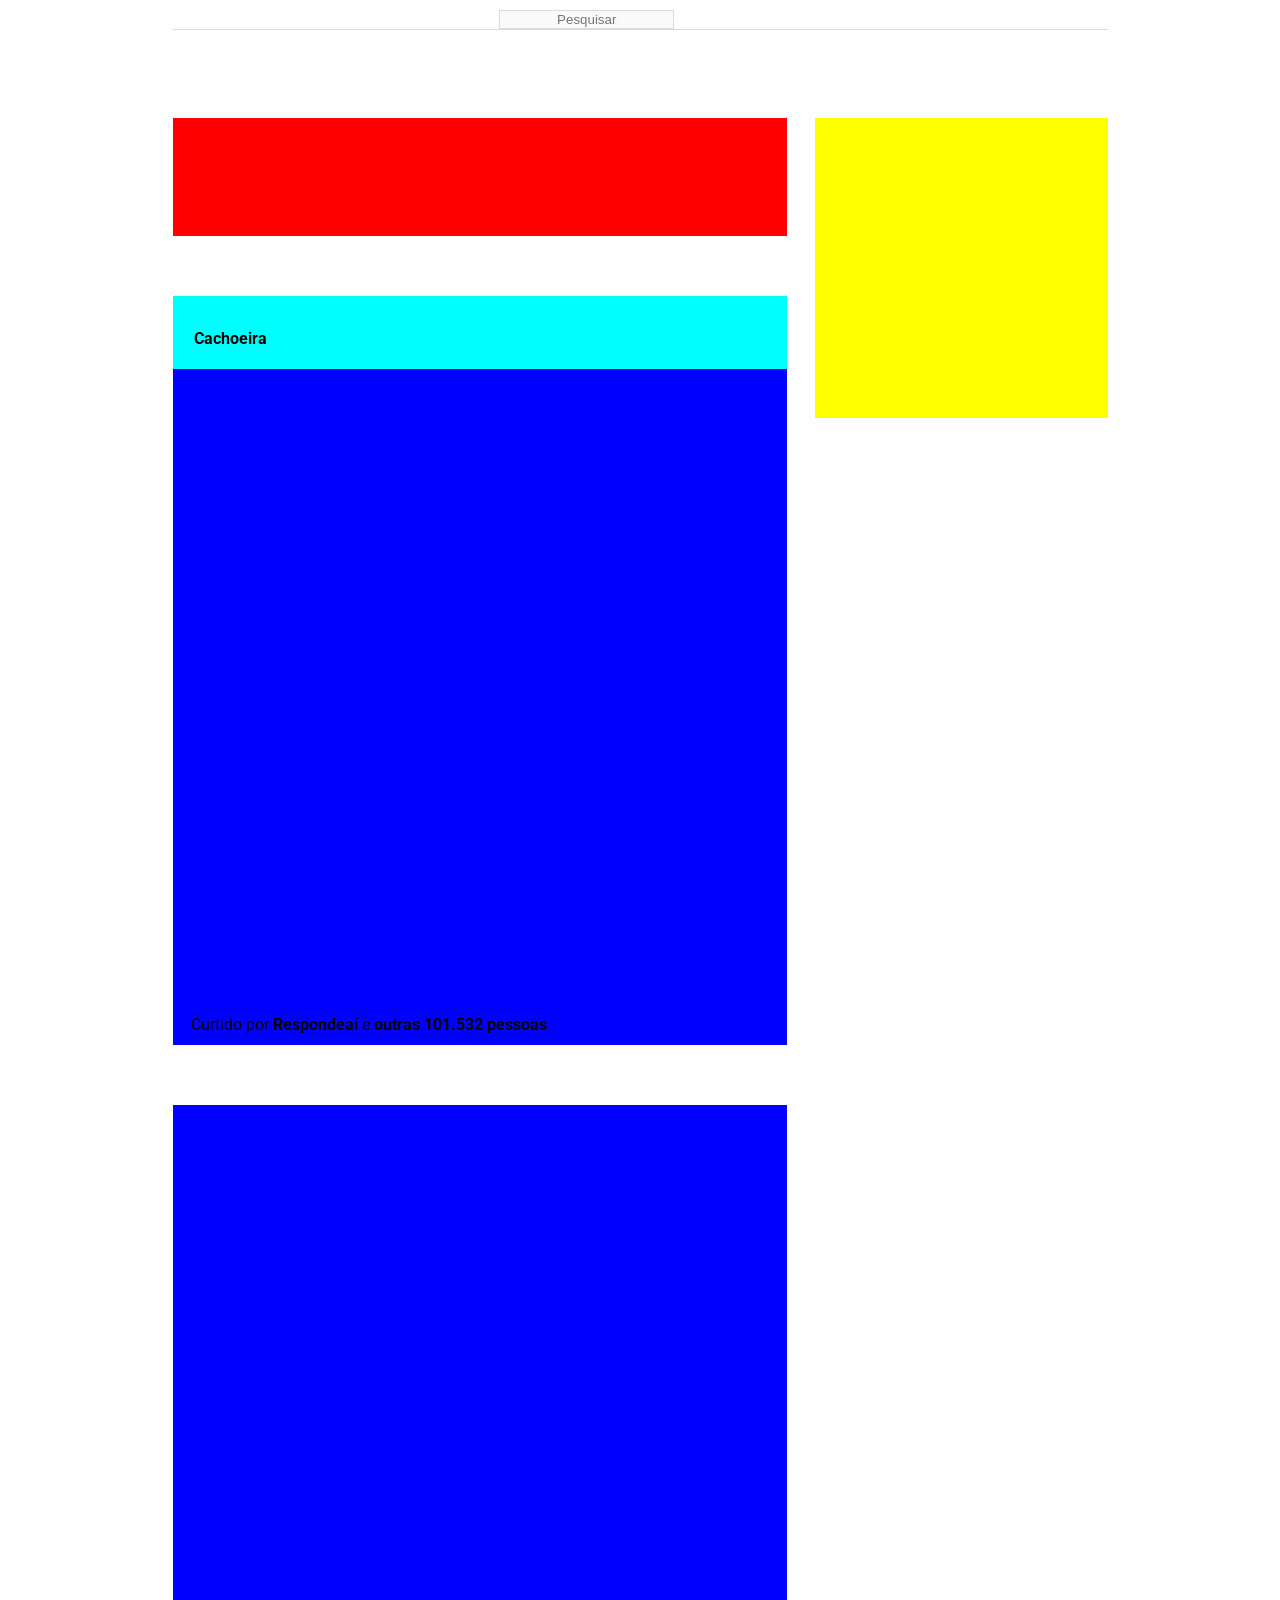
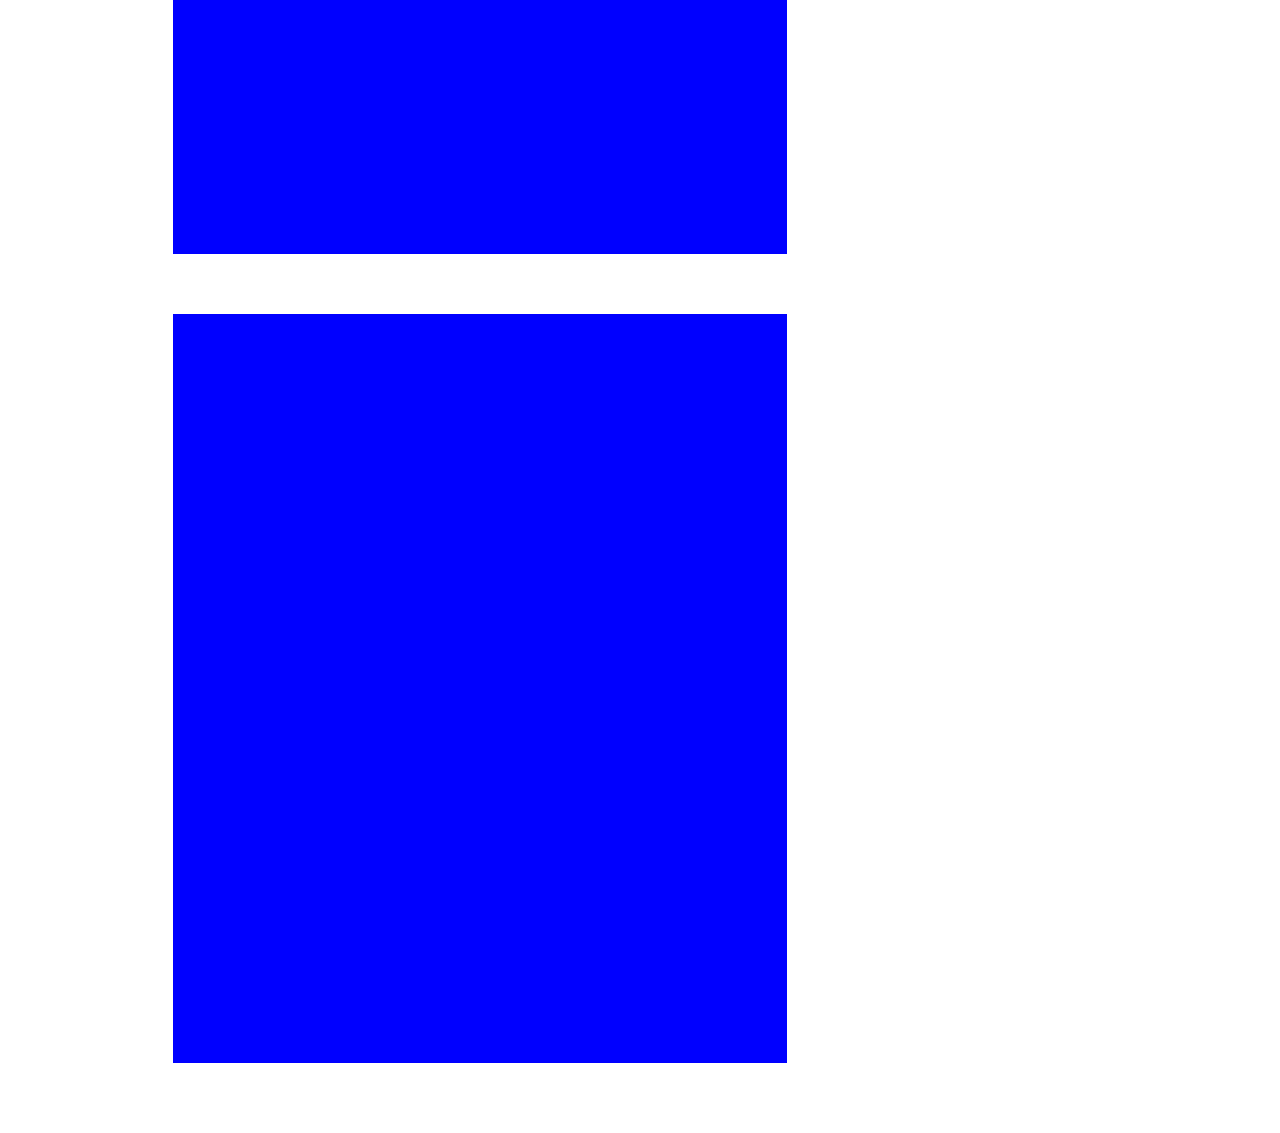
==== app.html @ eb596491 "adiciona esqueleto" ====
<!DOCTYPE html>
<html lang="en">
  <head>
    <meta charset="UTF-8" />
    <meta http-equiv="X-UA-Compatible" content="IE=edge" />
    <meta name="viewport" content="width=device-width, initial-scale=1.0" />
    <title>Instagram</title>

    <link rel="stylesheet" href="reset.css" />
    <link rel="stylesheet" href="style.css" />
    <link rel="preconnect" href="https://fonts.googleapis.com" />
    <link rel="preconnect" href="https://fonts.gstatic.com" crossorigin />
    <link
      href="https://fonts.googleapis.com/css2?family=Roboto:ital,wght@0,100;0,300;0,400;0,500;0,700;1,100;1,300;1,400;1,500;1,700&display=swap"
      rel="stylesheet"
    />
  </head>

  <body>
    <header>
      <div class="iconInsta">
        <ion-icon name="logo-instagram"></ion-icon>
      </div>
      <div class="headerCenter">
        <div class="logoInsta">
          <img src="images/logo.png" alt="" />
        </div>
        <div class="search">
          <input id="search" type="text" placeholder="Pesquisar" />
        </div>
        <div class="direct">
          <ion-icon name="paper-plane-outline"></ion-icon>
        </div>
      </div>
      <div class="headerRight">
        <div class="explore">
          <ion-icon name="compass-outline"></ion-icon>
        </div>
        <div class="likes">
          <ion-icon name="heart-outline"></ion-icon>
        </div>
        <div class="people">
          <ion-icon name="person-outline"></ion-icon>
        </div>
      </div>
    </header>

    <div class="pagina">
      <div class="conteudo">
        <div class="stories"></div>
        <div class="posts">
          <div class="post">
            <div class="postHeader">
              <div class="profile">
                <h3>Cachoeira</h3>
              </div>

              <div>
                <ion-icon name="ellipsis-horizontal"></ion-icon>
              </div>
            </div>
            <div class="photo">
              <img
                src="https://4.bp.blogspot.com/-5GDNIcK0GoA/WJHWFsA-skI/AAAAAAAAAZg/Q-dIjpcU2BQ-77ds1XPG1C40KWYV5RgSACLcB/s1600/Snapseed%2B%25281%2529.jpg"
                alt=""
              />
            </div>
            <div class="postBottom">
              <div class="postMenu">
                <div class="postMenuLeft">
                  <ion-icon name="heart-outline"></ion-icon>
                  <ion-icon name="chatbubble-outline"></ion-icon>
                  <ion-icon name="paper-plane-outline"></ion-icon>
                </div>
                <div class="postMenuRight">
                  <ion-icon name="paper-plane-outline"></ion-icon>
                </div>
              </div>
              <div class="liked">
                <div class="likedImage"></div>
                <div class="likedBy">
                  <p>
                    Curtido por <em>Respondeaí</em> e
                    <em>outras 101.532 pessoas</em>
                  </p>
                </div>
              </div>
            </div>
          </div>
          <div class="post"></div>
          <div class="post"></div>
        </div>
      </div>
      <div class="sidebar"></div>
    </div>

    <!-- Adiciona ion icons-->
    <script src="https://unpkg.com/ionicons@5.4.0/dist/ionicons.js"></script>
  </body>
</html>
---- style.css ----
body {
  font-family: "Roboto", sans-serif;
  width: 935px;
  margin: 10px auto;
}

header {
  display: flex;
  font-size: 2rem;
  align-items: center;
  justify-content: space-between;
  border-bottom: #dbdbdb 1px solid;
}

.iconInsta {
  border-right: solid 1px #dbdbdb;
  padding-right: 1%;
  margin-bottom: 10px;
}
.headerCenter {
  display: flex;
  justify-content: space-between;
  align-items: center;
  width: 80%;
}
.logoInsta {
  display: flex;
  justify-content: center;
}

.search {
  display: flex;
  justify-content: center;
}

.search #search {
  background-color: #fafafa;
  color: #979797;
  border: solid 1px #dbdbdb;
  display: flex;
  text-align: center;
}

.headerRight {
  display: flex;
  justify-content: space-between;
  align-items: center;
  width: 12.5%;
}

/* Começo do conteúdo*/

.pagina {
  display: flex;
  justify-content: space-between;

  margin-top: 88px;
}

.conteudo {
  width: 614px;

  display: flex;
  flex-direction: column;
  align-items: center;
}

.sidebar {
  width: 293px;
  height: 300px;

  display: flex;
  flex-direction: column;

  background-color: yellow;
}

.stories {
  width: 100%;
  height: 118px;

  margin-bottom: 60px;

  background-color: red;
}

.posts {
  width: 100%;
}

.post {
  display: flex;
  flex-direction: column;
  justify-content: space-between;

  margin-bottom: 60px;

  height: 749px;
  width: 100%;
  background-color: blue;
}

.postHeader {
  height: 61px;
  display: flex;
  justify-content: space-between;
  align-items: center;
  background-color: aqua;
  padding: 2% 3.5% 0 3.5%;
}

h3 {
  font-weight: bold;
}

.photo {
  overflow: hidden;
}

.postBottom {
  height: 65px;
  display: flex;
  flex-direction: column;
  justify-content: space-between;

  padding: 2% 3%;
}

.postBottom .postMenu {
  display: flex;
  justify-content: space-between;
  font-size: 1.4rem;
}

.postBottom .postMenuLeft {
  width: 20%;

  display: flex;
  justify-content: space-between;
}

.liked {
  display: flex;
  justify-content: flex-start;
}
em {
  font-weight: bold;
}
.likedImage {
}
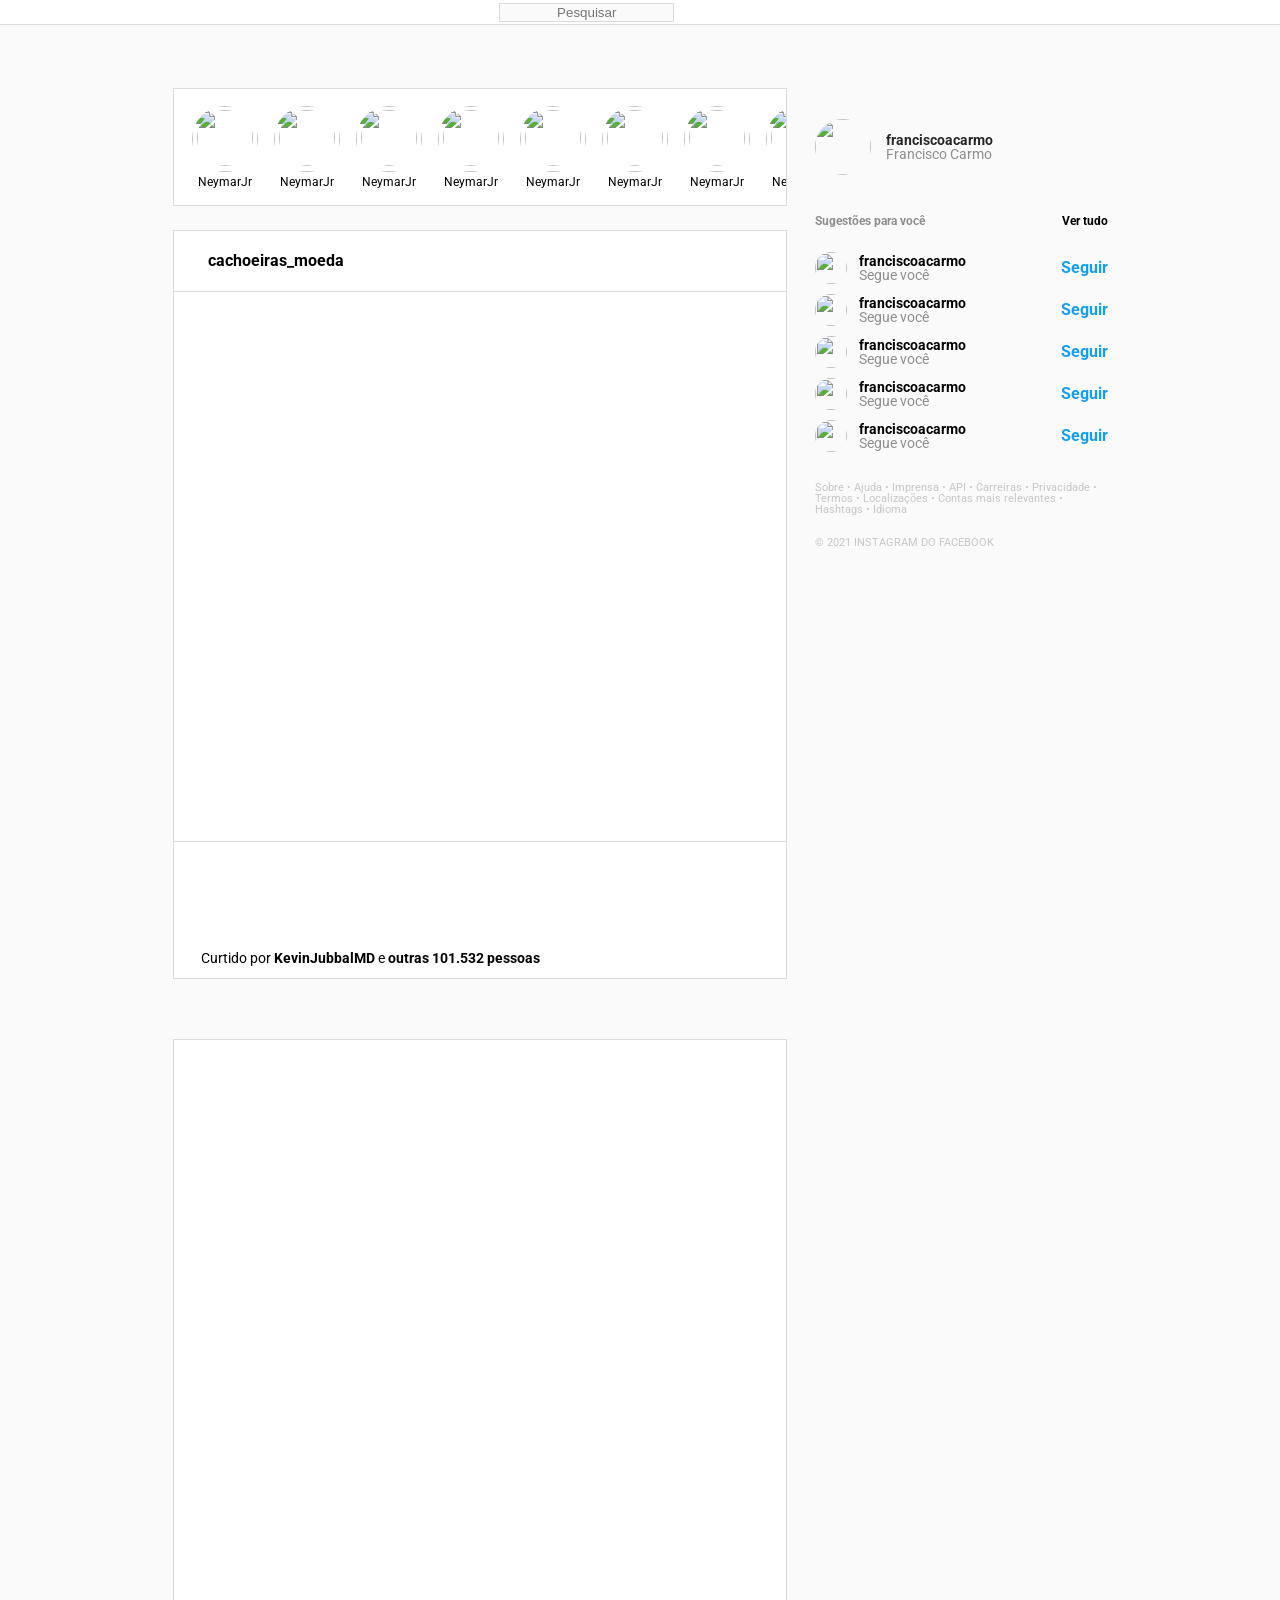
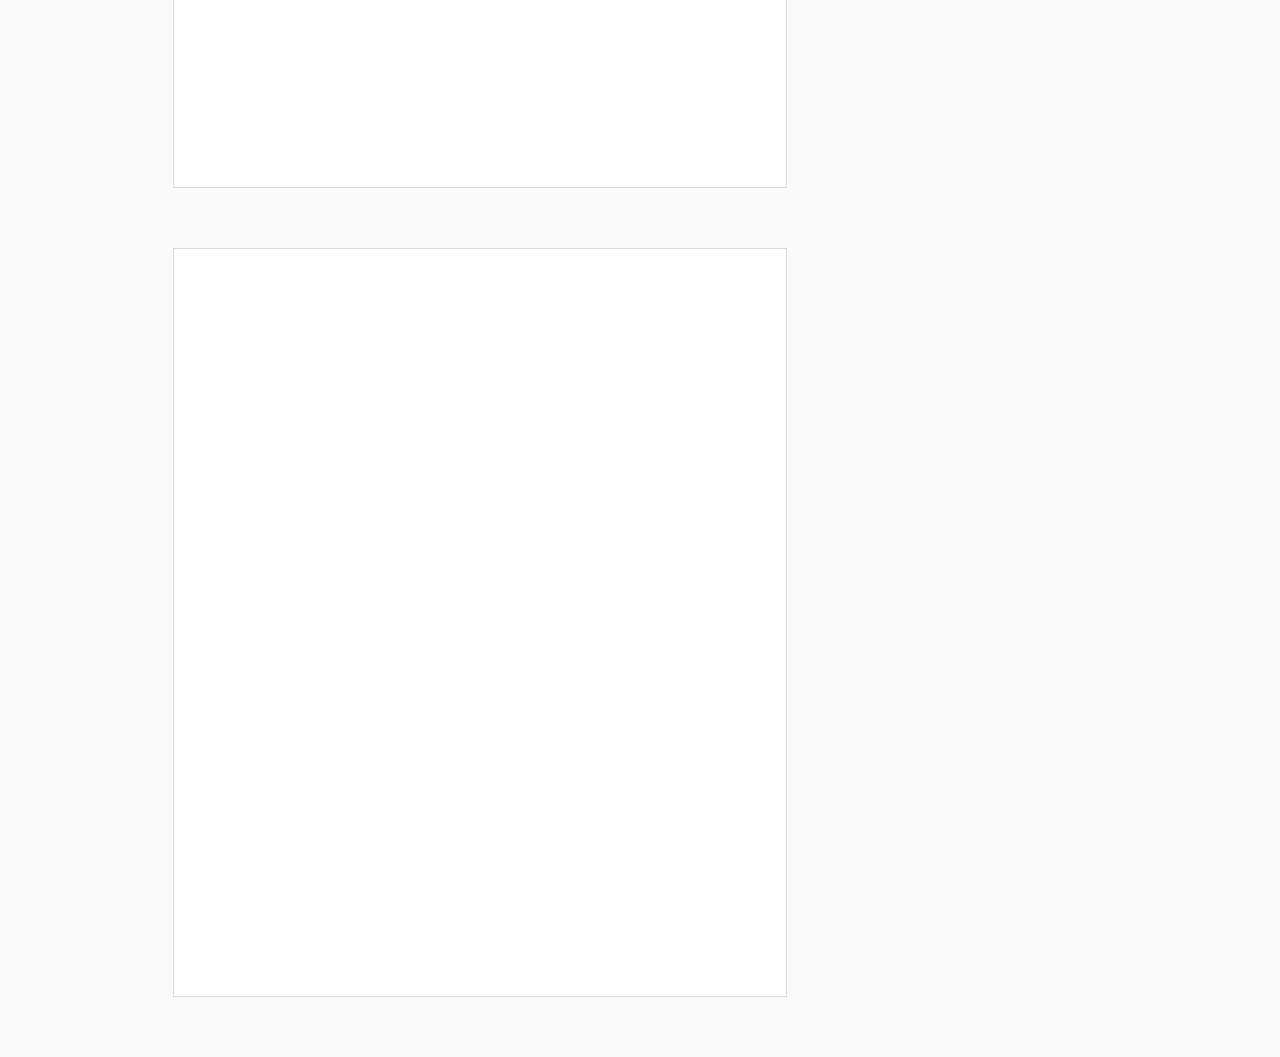
==== commit b92a7567: "adiciona o esboço dos stories e sidebar" ====
--- a/app.html
+++ b/app.html
@@ -18,41 +18,144 @@
 
   <body>
     <header>
-      <div class="iconInsta">
-        <ion-icon name="logo-instagram"></ion-icon>
-      </div>
-      <div class="headerCenter">
-        <div class="logoInsta">
-          <img src="images/logo.png" alt="" />
-        </div>
-        <div class="search">
-          <input id="search" type="text" placeholder="Pesquisar" />
-        </div>
-        <div class="direct">
-          <ion-icon name="paper-plane-outline"></ion-icon>
-        </div>
-      </div>
-      <div class="headerRight">
-        <div class="explore">
-          <ion-icon name="compass-outline"></ion-icon>
-        </div>
-        <div class="likes">
-          <ion-icon name="heart-outline"></ion-icon>
-        </div>
-        <div class="people">
-          <ion-icon name="person-outline"></ion-icon>
+      <div class="headerContent">
+        <div class="iconInsta">
+          <ion-icon name="logo-instagram"></ion-icon>
+        </div>
+        <div class="headerCenter">
+          <div class="logoInsta">
+            <img src="images/logo.png" alt="" />
+          </div>
+          <div class="search">
+            <input id="search" type="text" placeholder="Pesquisar" />
+          </div>
+          <div class="direct">
+            <ion-icon name="paper-plane-outline"></ion-icon>
+          </div>
+        </div>
+        <div class="headerRight">
+          <div class="explore">
+            <ion-icon name="compass-outline"></ion-icon>
+          </div>
+          <div class="likes">
+            <ion-icon name="heart-outline"></ion-icon>
+          </div>
+          <div class="people">
+            <ion-icon name="person-outline"></ion-icon>
+          </div>
         </div>
       </div>
     </header>
 
     <div class="pagina">
       <div class="conteudo">
-        <div class="stories"></div>
+        <!-- STORIES-->
+        <div class="stories">
+          <div class="storieProfile">
+            <img
+              id="storiesBackground"
+              src="images/stories_background.jpg"
+              alt=""
+            />
+            <img id="profilePic" src="images/neymar.jpg" alt="" />
+            <p>NeymarJr</p>
+          </div>
+
+          <div class="storieProfile">
+            <img
+              id="storiesBackground"
+              src="images/stories_background.jpg"
+              alt=""
+            />
+            <img id="profilePic" src="images/neymar.jpg" alt="" />
+            <p>NeymarJr</p>
+          </div>
+
+          <div class="storieProfile">
+            <img
+              id="storiesBackground"
+              src="images/stories_background.jpg"
+              alt=""
+            />
+            <img id="profilePic" src="images/neymar.jpg" alt="" />
+            <p>NeymarJr</p>
+          </div>
+
+          <div class="storieProfile">
+            <img
+              id="storiesBackground"
+              src="images/stories_background.jpg"
+              alt=""
+            />
+            <img id="profilePic" src="images/neymar.jpg" alt="" />
+
+            <p>NeymarJr</p>
+          </div>
+
+          <div class="storieProfile">
+            <img
+              id="storiesBackground"
+              src="images/stories_background.jpg"
+              alt=""
+            />
+            <img id="profilePic" src="images/neymar.jpg" alt="" />
+
+            <p>NeymarJr</p>
+          </div>
+
+          <div class="storieProfile">
+            <img
+              id="storiesBackground"
+              src="images/stories_background.jpg"
+              alt=""
+            />
+            <img id="profilePic" src="images/neymar.jpg" alt="" />
+
+            <p>NeymarJr</p>
+          </div>
+
+
+          <div class="storieProfile">
+            <img
+              id="storiesBackground"
+              src="images/stories_background.jpg"
+              alt=""
+            />
+            <img id="profilePic" src="images/neymar.jpg" alt="" />
+
+            <p>NeymarJr</p>
+          </div>
+
+          <div class="storieProfile">
+            <img
+              id="storiesBackground"
+              src="images/stories_background.jpg"
+              alt=""
+            />
+            <img id="profilePic" src="images/neymar.jpg" alt="" />
+
+            <p>NeymarJr</p>
+          </div>
+
+          <div class="storieProfile">
+            <img
+              id="storiesBackground"
+              src="images/stories_background.jpg"
+              alt=""
+            />
+            <img id="profilePic" src="images/neymar.jpg" alt="" />
+
+            <p>NeymarJr</p>
+          </div>
+        </div>
+
+        <!-- POSTS-->
         <div class="posts">
           <div class="post">
             <div class="postHeader">
               <div class="profile">
-                <h3>Cachoeira</h3>
+                <img src="images/neymar.jpg" alt="" />
+                <h3>cachoeiras_moeda</h3>
               </div>
 
               <div>
@@ -73,14 +176,16 @@
                   <ion-icon name="paper-plane-outline"></ion-icon>
                 </div>
                 <div class="postMenuRight">
-                  <ion-icon name="paper-plane-outline"></ion-icon>
+                  <ion-icon name="bookmark-outline"></ion-icon>
                 </div>
               </div>
               <div class="liked">
-                <div class="likedImage"></div>
+                <div class="likedImage">
+                  <img src="images/kevinjubbal.jpg" alt="" />
+                </div>
                 <div class="likedBy">
                   <p>
-                    Curtido por <em>Respondeaí</em> e
+                    Curtido por <em>KevinJubbalMD</em> e
                     <em>outras 101.532 pessoas</em>
                   </p>
                 </div>
@@ -91,7 +196,87 @@
           <div class="post"></div>
         </div>
       </div>
-      <div class="sidebar"></div>
+
+      <!-- SIDEBAR-->
+      <div class="sidebar">
+        <div class="yourProfile">
+          <img src="images/kevinjubbal.jpg" alt="" />
+
+          <div>
+            <h3>franciscoacarmo</h3>
+            <p>Francisco Carmo</p>
+          </div>
+        </div>
+
+        <div class="suggestionsForYou">
+          <h3>Sugestões para você</h3>
+          <h3>Ver tudo</h3>
+        </div>
+        <div class="suggestionList">
+          <div class="suggestion">
+            <div class="suggestionProfiles">
+              <img src="images/kevinjubbal.jpg" alt="" />
+              <div>
+                <h3>franciscoacarmo</h3>
+                <p>Segue você</p>
+              </div>
+            </div>
+            <h3>Seguir</h3>
+          </div>
+
+          <div class="suggestion">
+            <div class="suggestionProfiles">
+              <img src="images/kevinjubbal.jpg" alt="" />
+              <div>
+                <h3>franciscoacarmo</h3>
+                <p>Segue você</p>
+              </div>
+            </div>
+            <h3>Seguir</h3>
+          </div>
+
+          <div class="suggestion">
+            <div class="suggestionProfiles">
+              <img src="images/kevinjubbal.jpg" alt="" />
+              <div>
+                <h3>franciscoacarmo</h3>
+                <p>Segue você</p>
+              </div>
+            </div>
+            <h3>Seguir</h3>
+          </div>
+
+          <div class="suggestion">
+            <div class="suggestionProfiles">
+              <img src="images/kevinjubbal.jpg" alt="" />
+              <div>
+                <h3>franciscoacarmo</h3>
+                <p>Segue você</p>
+              </div>
+            </div>
+            <h3>Seguir</h3>
+          </div>
+
+          <div class="suggestion">
+            <div class="suggestionProfiles">
+              <img src="images/kevinjubbal.jpg" alt="" />
+              <div>
+                <h3>franciscoacarmo</h3>
+                <p>Segue você</p>
+              </div>
+            </div>
+            <h3>Seguir</h3>
+          </div>
+        </div>
+        <div class="info">
+            <p>Sobre • Ajuda • Imprensa • API • Carreiras • Privacidade •
+                Termos • Localizações • Contas mais relevantes • Hashtags • 
+                Idioma</p>
+                <br><br>
+            <p>        © 2021 INSTAGRAM DO FACEBOOK
+            </p>
+   
+      </div>
     </div>
 
     <!-- Adiciona ion icons-->
--- a/style.css
+++ b/style.css
@@ -1,21 +1,43 @@
+* {
+  box-sizing: border-box;
+}
+
 body {
   font-family: "Roboto", sans-serif;
   width: 935px;
-  margin: 10px auto;
-}
-
+  background-color: #fafafa;
+  display: flex;
+  flex-direction: column;
+  margin: 0 auto;
+  align-items: center;
+}
 header {
-  display: flex;
-  font-size: 2rem;
-  align-items: center;
-  justify-content: space-between;
+  width: 100%;
+
+  top: 0;
+  left: 0;
+  background-color: #ffffff;
+  display: flex;
+  justify-content: center;
+  align-items: center;
   border-bottom: #dbdbdb 1px solid;
+  position: fixed;
+  z-index: 3;
+}
+
+.headerContent {
+  width: 935px;
+  display: flex;
+  font-size: 1.5rem;
+  align-items: center;
+  justify-content: space-between;
+  background-color: #ffffff;
 }
 
 .iconInsta {
   border-right: solid 1px #dbdbdb;
   padding-right: 1%;
-  margin-bottom: 10px;
+  margin: 12px 0;
 }
 .headerCenter {
   display: flex;
@@ -35,7 +57,7 @@
 
 .search #search {
   background-color: #fafafa;
-  color: #979797;
+  text-decoration: #979797;
   border: solid 1px #dbdbdb;
   display: flex;
   text-align: center;
@@ -51,6 +73,8 @@
 /* Começo do conteúdo*/
 
 .pagina {
+  width: 100%;
+
   display: flex;
   justify-content: space-between;
 
@@ -65,86 +89,233 @@
   align-items: center;
 }
 
+/* Stories */
+
+.stories {
+  width: 100%;
+  height: 118px;
+
+  padding: 0 10px;
+
+  margin-bottom: 24px;
+
+  background-color: #ffffff;
+  border: solid 1px #dbdbdb;
+
+  display: flex;
+  align-items: center;
+  justify-content: left;
+  overflow: hidden;
+}
+
+.storieProfile {
+  display: flex;
+  flex-direction: column;
+  justify-content: center;
+  align-items: center;
+  margin: 0 8px;
+
+  position: relative;
+}
+
+.storieProfile #storiesBackground {
+  height: 66px;
+  width: 66px;
+  border: #979797;
+  border-radius: 50%;
+  margin-bottom: 0.3rem;
+}
+
+.storieProfile #profilePic {
+  height: 56px;
+  width: 56px;
+  border: #979797;
+  border-radius: 50%;
+  position: absolute;
+  margin-bottom: 18px;
+  z-index: 2;
+}
+
+.storieProfile p {
+  font-size: 12px;
+}
+
+/* Posts */
+
+.posts {
+  width: 100%;
+}
+
+.post {
+  display: flex;
+  flex-direction: column;
+  justify-content: space-between;
+
+  margin-bottom: 60px;
+
+  height: 749px;
+  width: 100%;
+  background-color: #ffffff;
+  border: solid 1px #dbdbdb;
+}
+
+.postHeader {
+  height: 61px;
+  display: flex;
+  justify-content: space-between;
+  align-items: center;
+  padding: 1% 3.5%;
+  border-bottom: solid 1px #dbdbdb;
+}
+.profile {
+  height: 72%;
+  display: flex;
+  align-items: center;
+}
+
+.profile img {
+  border: #979797;
+  border-radius: 50%;
+  margin-right: 0.8rem;
+  height: 100%;
+}
+
+h3 {
+  font-weight: bold;
+}
+
+.photo {
+  overflow: hidden;
+  border-radius: 0;
+}
+
+.postBottom {
+  height: 137px;
+  display: flex;
+  flex-direction: column;
+  justify-content: space-between;
+  border-top: solid 1px #dbdbdb;
+
+  padding: 2% 3%;
+}
+
+.postBottom .postMenu {
+  display: flex;
+  justify-content: space-between;
+  font-size: 1.9rem;
+}
+
+.postBottom .postMenuLeft {
+  width: 20%;
+
+  display: flex;
+  justify-content: space-between;
+}
+
+.liked {
+  display: flex;
+  justify-content: flex-start;
+  align-items: center;
+}
+
+.liked p {
+  font-size: 14px;
+}
+
+em {
+  font-weight: bold;
+}
+.likedImage img {
+  height: 25px;
+  border: #979797;
+  border-radius: 50%;
+  margin-right: 0.6rem;
+}
+
+/* Sidebar */
+
 .sidebar {
   width: 293px;
-  height: 300px;
-
-  display: flex;
-  flex-direction: column;
-
-  background-color: yellow;
-}
-
-.stories {
-  width: 100%;
+
+  display: flex;
+  flex-direction: column;
+}
+
+.yourProfile {
+  display: flex;
   height: 118px;
-
-  margin-bottom: 60px;
-
-  background-color: red;
-}
-
-.posts {
-  width: 100%;
-}
-
-.post {
-  display: flex;
-  flex-direction: column;
-  justify-content: space-between;
-
-  margin-bottom: 60px;
-
-  height: 749px;
-  width: 100%;
-  background-color: blue;
-}
-
-.postHeader {
-  height: 61px;
-  display: flex;
-  justify-content: space-between;
-  align-items: center;
-  background-color: aqua;
-  padding: 2% 3.5% 0 3.5%;
-}
-
-h3 {
-  font-weight: bold;
-}
-
-.photo {
-  overflow: hidden;
-}
-
-.postBottom {
-  height: 65px;
-  display: flex;
-  flex-direction: column;
-  justify-content: space-between;
-
-  padding: 2% 3%;
-}
-
-.postBottom .postMenu {
-  display: flex;
-  justify-content: space-between;
-  font-size: 1.4rem;
-}
-
-.postBottom .postMenuLeft {
-  width: 20%;
-
-  display: flex;
-  justify-content: space-between;
-}
-
-.liked {
-  display: flex;
-  justify-content: flex-start;
-}
-em {
-  font-weight: bold;
-}
-.likedImage {
-}
+  align-items: center;
+  font-size: 14px;
+  margin-top: ;
+  margin-bottom: 9px;
+}
+
+.yourProfile img {
+  height: 56px;
+  width: 56px;
+  border: #979797;
+  border-radius: 50%;
+  margin-right: 15px;
+}
+.yourProfile h3 {
+  color: #262626;
+}
+
+.yourProfile p {
+  color: #8e8e8e;
+}
+
+.suggestionsForYou {
+  width: 100%;
+  display: flex;
+  justify-content: space-between;
+  font-size: 12px;
+  font-weight: 400;
+  margin-bottom: 20px;
+}
+
+.suggestionsForYou h3:first-child {
+  color: #8e8e8e;
+}
+.suggestionList {
+  display: flex;
+  flex-direction: column;
+}
+
+.suggestion {
+  display: flex;
+  justify-content: space-between;
+  align-items: center;
+}
+
+.suggestion > h3 {
+  color: #139ef2;
+}
+
+.suggestionProfiles {
+  display: flex;
+  height: 32x;
+  width: 70%;
+  align-items: center;
+  font-size: 14px;
+  margin: 5px 0;
+}
+
+.suggestionProfiles p {
+  color: #8e8e8e;
+}
+
+.suggestionProfiles img {
+  height: 32px;
+  width: 32px;
+  border: #979797;
+  border-radius: 50%;
+  margin-right: 12px;
+}
+
+.info {
+  font-size: 11px;
+  color: #c7c7c7;
+
+  margin-top: 25px;
+}
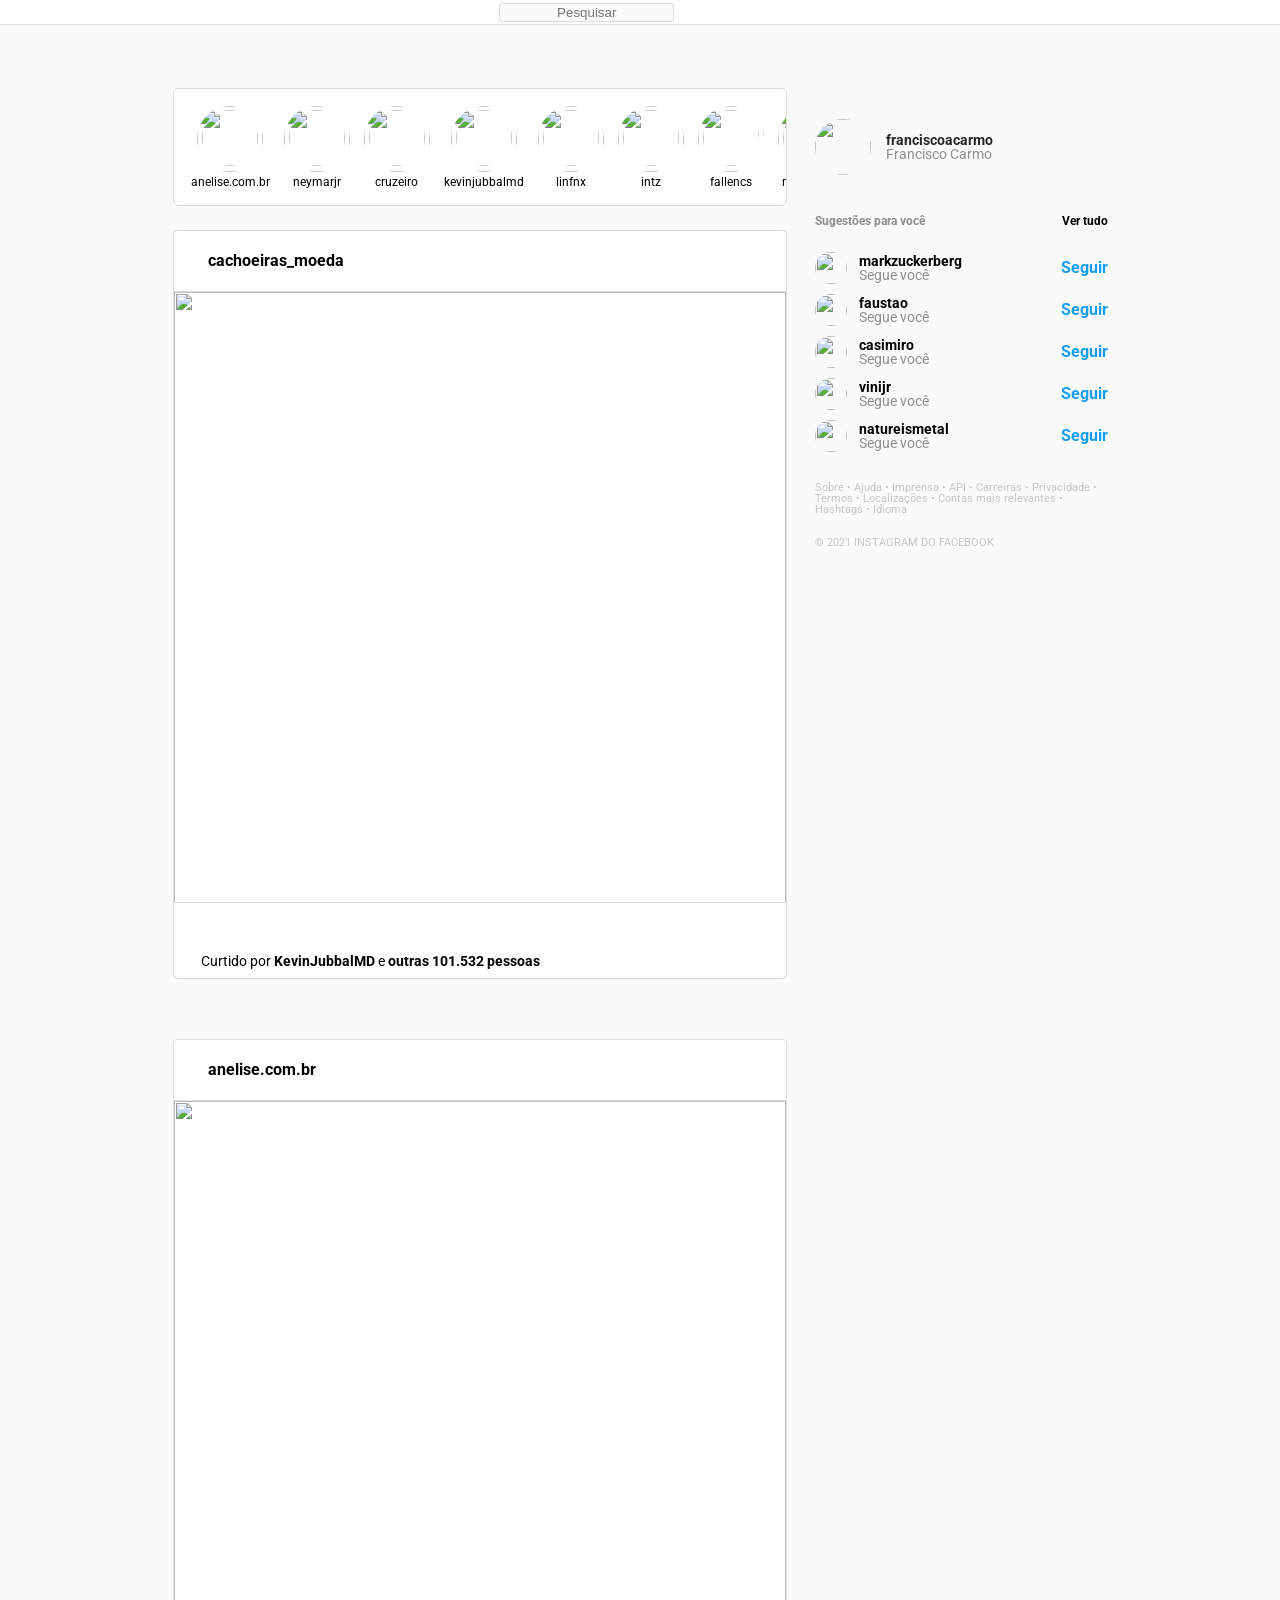
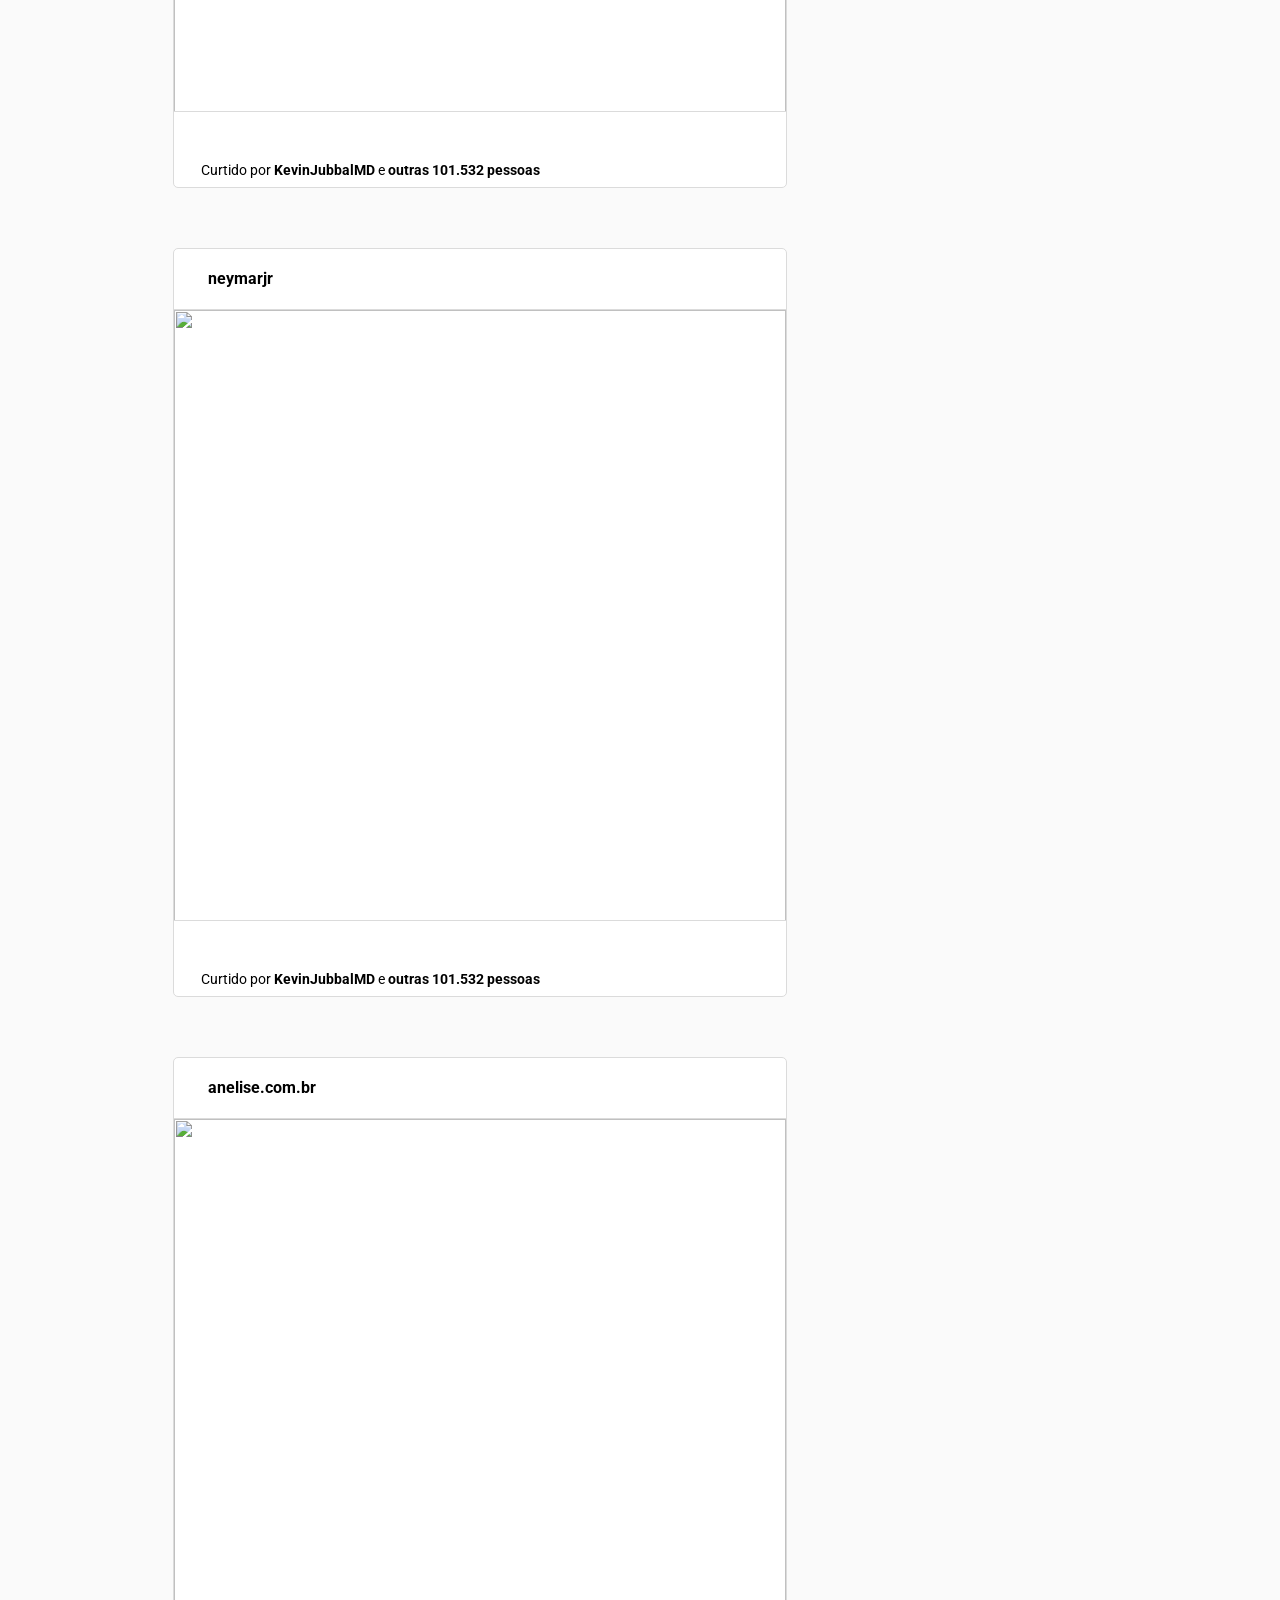
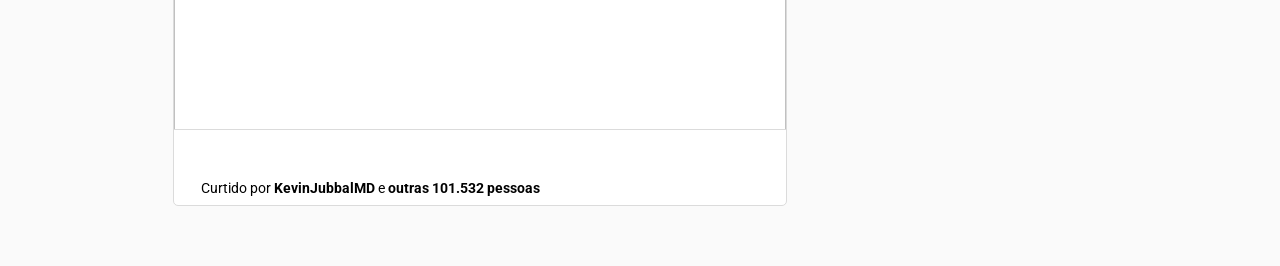
==== commit 658e27d3: "termina os ajustes finos do layout de desktop" ====
--- a/app.html
+++ b/app.html
@@ -49,8 +49,30 @@
 
     <div class="pagina">
       <div class="conteudo">
+
         <!-- STORIES-->
+
         <div class="stories">
+
+<!-- SETA-->
+<div class="seta">
+  <div>
+    <ion-icon name="chevron-forward-circle-outline"></ion-icon>
+  </div>
+  
+</div>
+
+
+          <div class="storieProfile">
+            <img
+              id="storiesBackground"
+              src="images/stories_background.jpg"
+              alt=""
+            />
+            <img id="profilePic" src="images/anelise.jpeg" alt="" />
+            <p>anelise.com.br</p>
+          </div>
+
           <div class="storieProfile">
             <img
               id="storiesBackground"
@@ -58,103 +80,96 @@
               alt=""
             />
             <img id="profilePic" src="images/neymar.jpg" alt="" />
-            <p>NeymarJr</p>
-          </div>
-
-          <div class="storieProfile">
-            <img
-              id="storiesBackground"
-              src="images/stories_background.jpg"
-              alt=""
-            />
-            <img id="profilePic" src="images/neymar.jpg" alt="" />
-            <p>NeymarJr</p>
-          </div>
-
-          <div class="storieProfile">
-            <img
-              id="storiesBackground"
-              src="images/stories_background.jpg"
-              alt=""
-            />
-            <img id="profilePic" src="images/neymar.jpg" alt="" />
-            <p>NeymarJr</p>
-          </div>
-
-          <div class="storieProfile">
-            <img
-              id="storiesBackground"
-              src="images/stories_background.jpg"
-              alt=""
-            />
-            <img id="profilePic" src="images/neymar.jpg" alt="" />
-
-            <p>NeymarJr</p>
-          </div>
-
-          <div class="storieProfile">
-            <img
-              id="storiesBackground"
-              src="images/stories_background.jpg"
-              alt=""
-            />
-            <img id="profilePic" src="images/neymar.jpg" alt="" />
-
-            <p>NeymarJr</p>
-          </div>
-
-          <div class="storieProfile">
-            <img
-              id="storiesBackground"
-              src="images/stories_background.jpg"
-              alt=""
-            />
-            <img id="profilePic" src="images/neymar.jpg" alt="" />
-
-            <p>NeymarJr</p>
-          </div>
-
-
-          <div class="storieProfile">
-            <img
-              id="storiesBackground"
-              src="images/stories_background.jpg"
-              alt=""
-            />
-            <img id="profilePic" src="images/neymar.jpg" alt="" />
-
-            <p>NeymarJr</p>
-          </div>
-
-          <div class="storieProfile">
-            <img
-              id="storiesBackground"
-              src="images/stories_background.jpg"
-              alt=""
-            />
-            <img id="profilePic" src="images/neymar.jpg" alt="" />
-
-            <p>NeymarJr</p>
-          </div>
-
-          <div class="storieProfile">
-            <img
-              id="storiesBackground"
-              src="images/stories_background.jpg"
-              alt=""
-            />
-            <img id="profilePic" src="images/neymar.jpg" alt="" />
-
-            <p>NeymarJr</p>
-          </div>
+            <p>neymarjr</p>
+          </div>
+
+          <div class="storieProfile">
+            <img
+              id="storiesBackground"
+              src="images/stories_background.jpg"
+              alt=""
+            />
+            <img id="profilePic" src="images/Logo_Cruzeiro_1996.png" alt="" />
+            <p>cruzeiro</p>
+          </div>
+
+          <div class="storieProfile">
+            <img
+              id="storiesBackground"
+              src="images/stories_background.jpg"
+              alt=""
+            />
+            <img id="profilePic" src="images/kevinjubbal.jpg" alt="" />
+
+            <p>kevinjubbalmd</p>
+          </div>
+
+          <div class="storieProfile">
+            <img
+              id="storiesBackground"
+              src="images/stories_background.jpg"
+              alt=""
+            />
+            <img id="profilePic" src="images/linfnx.jpeg" alt="" />
+
+            <p>linfnx</p>
+          </div>
+
+          <div class="storieProfile">
+            <img
+              id="storiesBackground"
+              src="images/stories_background.jpg"
+              alt=""
+            />
+            <img id="profilePic" src="images/INTZ_Logo_Principal_2022.png" alt="" />
+
+            <p>intz</p>
+          </div>
+
+
+          <div class="storieProfile">
+            <img
+              id="storiesBackground"
+              src="images/stories_background.jpg"
+              alt=""
+            />
+            <img id="profilePic" src="images/FalleN_@_PGL_Antwerp_2022_AME_RMR.jpg" alt="" />
+
+            <p>fallencs</p>
+          </div>
+
+          <div class="storieProfile">
+            <img
+              id="storiesBackground"
+              src="images/stories_background.jpg"
+              alt=""
+            />
+            <img id="profilePic" src="images/richarlison.jpg.jpg" alt="" />
+
+            <p>richarlison</p>
+          </div>
+
+          <div class="storieProfile">
+            <img
+              id="storiesBackground"
+              src="images/stories_background.jpg"
+              alt=""
+            />
+            <img id="profilePic" src="images/paqueta.jpeg" alt="" />
+
+            <p>lucaspaqueta</p>
+          </div>
+          
         </div>
 
         <!-- POSTS-->
         <div class="posts">
+
+          <!--POST 1-->
           <div class="post">
             <div class="postHeader">
               <div class="profile">
-                <img src="images/neymar.jpg" alt="" />
+                <img src="images/moeda.jpg" alt="" />
                 <h3>cachoeiras_moeda</h3>
               </div>
 
@@ -192,15 +207,146 @@
               </div>
             </div>
           </div>
-          <div class="post"></div>
-          <div class="post"></div>
+
+          <!--POST 2-->
+
+          <div class="post">
+            <div class="postHeader">
+              <div class="profile">
+                <img src="images/anelise.jpeg" alt="" />
+                <h3>anelise.com.br</h3>
+              </div>
+
+              <div>
+                <ion-icon name="ellipsis-horizontal"></ion-icon>
+              </div>
+            </div>
+            <div class="photo">
+              <img
+                src="images/flor.jpg"
+                alt=""
+              />
+            </div>
+            <div class="postBottom">
+              <div class="postMenu">
+                <div class="postMenuLeft">
+                  <ion-icon name="heart-outline"></ion-icon>
+                  <ion-icon name="chatbubble-outline"></ion-icon>
+                  <ion-icon name="paper-plane-outline"></ion-icon>
+                </div>
+                <div class="postMenuRight">
+                  <ion-icon name="bookmark-outline"></ion-icon>
+                </div>
+              </div>
+              <div class="liked">
+                <div class="likedImage">
+                  <img src="images/kevinjubbal.jpg" alt="" />
+                </div>
+                <div class="likedBy">
+                  <p>
+                    Curtido por <em>KevinJubbalMD</em> e
+                    <em>outras 101.532 pessoas</em>
+                  </p>
+                </div>
+              </div>
+            </div>
+          </div>
+
+                    <!--POST 3-->
+
+            <div class="post">
+            <div class="postHeader">
+              <div class="profile">
+                <img src="images/neymar.jpg" alt="" />
+                <h3>neymarjr</h3>
+              </div>
+
+              <div>
+                <ion-icon name="ellipsis-horizontal"></ion-icon>
+              </div>
+            </div>
+            <div class="photo">
+              <img
+                src="images/neymarjogo.jpg"
+                alt=""
+              />
+            </div>
+            <div class="postBottom">
+              <div class="postMenu">
+                <div class="postMenuLeft">
+                  <ion-icon name="heart-outline"></ion-icon>
+                  <ion-icon name="chatbubble-outline"></ion-icon>
+                  <ion-icon name="paper-plane-outline"></ion-icon>
+                </div>
+                <div class="postMenuRight">
+                  <ion-icon name="bookmark-outline"></ion-icon>
+                </div>
+              </div>
+              <div class="liked">
+                <div class="likedImage">
+                  <img src="images/kevinjubbal.jpg" alt="" />
+                </div>
+                <div class="likedBy">
+                  <p>
+                    Curtido por <em>KevinJubbalMD</em> e
+                    <em>outras 101.532 pessoas</em>
+                  </p>
+                </div>
+              </div>
+            </div>
+          </div>
+
+                    <!--POST 4-->
+
+          <div class="post">
+            <div class="postHeader">
+              <div class="profile">
+                <img src="images/anelise.jpeg" alt="" />
+                <h3>anelise.com.br</h3>
+              </div>
+
+              <div>
+                <ion-icon name="ellipsis-horizontal"></ion-icon>
+              </div>
+            </div>
+            <div class="photo">
+              <img
+                src="images/carrancas.jpg"
+                alt=""
+        
+              />
+            </div>
+            <div class="postBottom">
+              <div class="postMenu">
+                <div class="postMenuLeft">
+                  <ion-icon name="heart-outline"></ion-icon>
+                  <ion-icon name="chatbubble-outline"></ion-icon>
+                  <ion-icon name="paper-plane-outline"></ion-icon>
+                </div>
+                <div class="postMenuRight">
+                  <ion-icon name="bookmark-outline"></ion-icon>
+                </div>
+              </div>
+              <div class="liked">
+                <div class="likedImage">
+                  <img src="images/kevinjubbal.jpg" alt="" />
+                </div>
+                <div class="likedBy">
+                  <p>
+                    Curtido por <em>KevinJubbalMD</em> e
+                    <em>outras 101.532 pessoas</em>
+                  </p>
+                </div>
+              </div>
+            </div>
+          </div>
         </div>
       </div>
 
       <!-- SIDEBAR-->
       <div class="sidebar">
         <div class="yourProfile">
-          <img src="images/kevinjubbal.jpg" alt="" />
+          <img src="images/francisco.jpeg" alt="" />
 
           <div>
             <h3>franciscoacarmo</h3>
@@ -208,6 +354,8 @@
           </div>
         </div>
 
+              <!-- SUGESTOES-->
+
         <div class="suggestionsForYou">
           <h3>Sugestões para você</h3>
           <h3>Ver tudo</h3>
@@ -215,9 +363,9 @@
         <div class="suggestionList">
           <div class="suggestion">
             <div class="suggestionProfiles">
-              <img src="images/kevinjubbal.jpg" alt="" />
-              <div>
-                <h3>franciscoacarmo</h3>
+              <img src="images/Mark_Zuckerberg_F8_2018_Keynote_(cropped_2).jpg" alt="" />
+              <div>
+                <h3>markzuckerberg</h3>
                 <p>Segue você</p>
               </div>
             </div>
@@ -226,9 +374,9 @@
 
           <div class="suggestion">
             <div class="suggestionProfiles">
-              <img src="images/kevinjubbal.jpg" alt="" />
-              <div>
-                <h3>franciscoacarmo</h3>
+              <img src="images/faustao-2-418x235.jpg" alt="" />
+              <div>
+                <h3>faustao</h3>
                 <p>Segue você</p>
               </div>
             </div>
@@ -237,9 +385,9 @@
 
           <div class="suggestion">
             <div class="suggestionProfiles">
-              <img src="images/kevinjubbal.jpg" alt="" />
-              <div>
-                <h3>franciscoacarmo</h3>
+              <img src="images/casimiro.jpg" alt="" />
+              <div>
+                <h3>casimiro</h3>
                 <p>Segue você</p>
               </div>
             </div>
@@ -248,9 +396,9 @@
 
           <div class="suggestion">
             <div class="suggestionProfiles">
-              <img src="images/kevinjubbal.jpg" alt="" />
-              <div>
-                <h3>franciscoacarmo</h3>
+              <img src="images/vinijr.jpg_large" alt="" />
+              <div>
+                <h3>vinijr</h3>
                 <p>Segue você</p>
               </div>
             </div>
@@ -259,9 +407,9 @@
 
           <div class="suggestion">
             <div class="suggestionProfiles">
-              <img src="images/kevinjubbal.jpg" alt="" />
-              <div>
-                <h3>franciscoacarmo</h3>
+              <img src="images/natureismetal.jpeg" alt="" />
+              <div>
+                <h3>natureismetal</h3>
                 <p>Segue você</p>
               </div>
             </div>
--- a/style.css
+++ b/style.css
@@ -22,7 +22,7 @@
   align-items: center;
   border-bottom: #dbdbdb 1px solid;
   position: fixed;
-  z-index: 3;
+  z-index: 5;
 }
 
 .headerContent {
@@ -59,6 +59,7 @@
   background-color: #fafafa;
   text-decoration: #979797;
   border: solid 1px #dbdbdb;
+  border-radius: 3px;
   display: flex;
   text-align: center;
 }
@@ -101,11 +102,34 @@
 
   background-color: #ffffff;
   border: solid 1px #dbdbdb;
+  border-radius: 5px;
 
   display: flex;
   align-items: center;
   justify-content: left;
   overflow: hidden;
+
+  position: relative;
+}
+
+.seta {
+  height: 23px;
+  width: 22px;
+  background-color: white;
+  box-shadow: -1px 1px 1px 1px ##e8e8e8;
+  border-radius: 50%;
+  z-index: 3;
+  position: absolute;
+  right: 13px;
+  cursor: pointer;
+}
+
+.seta div {
+  font-size: 1.5rem;
+  z-index: 4;
+  position: absolute;
+  right: -1px;
+  bottom: ;
 }
 
 .storieProfile {
@@ -113,7 +137,7 @@
   flex-direction: column;
   justify-content: center;
   align-items: center;
-  margin: 0 8px;
+  margin: 0 7px;
 
   position: relative;
 }
@@ -132,7 +156,7 @@
   border: #979797;
   border-radius: 50%;
   position: absolute;
-  margin-bottom: 18px;
+  margin-bottom: 17px;
   z-index: 2;
 }
 
@@ -157,6 +181,7 @@
   width: 100%;
   background-color: #ffffff;
   border: solid 1px #dbdbdb;
+  border-radius: 5px;
 }
 
 .postHeader {
@@ -185,28 +210,36 @@
 }
 
 .photo {
+  display: flex;
+  justify-content: center;
   overflow: hidden;
   border-radius: 0;
 }
 
+.photo img {
+  object-fit: ;
+  width: 100%;
+  height: 612px;
+}
+
 .postBottom {
-  height: 137px;
+  height: 76px;
   display: flex;
   flex-direction: column;
   justify-content: space-between;
   border-top: solid 1px #dbdbdb;
 
-  padding: 2% 3%;
+  padding: 1.5% 3%;
 }
 
 .postBottom .postMenu {
   display: flex;
   justify-content: space-between;
-  font-size: 1.9rem;
+  font-size: 1.5rem;
 }
 
 .postBottom .postMenuLeft {
-  width: 20%;
+  width: 16%;
 
   display: flex;
   justify-content: space-between;
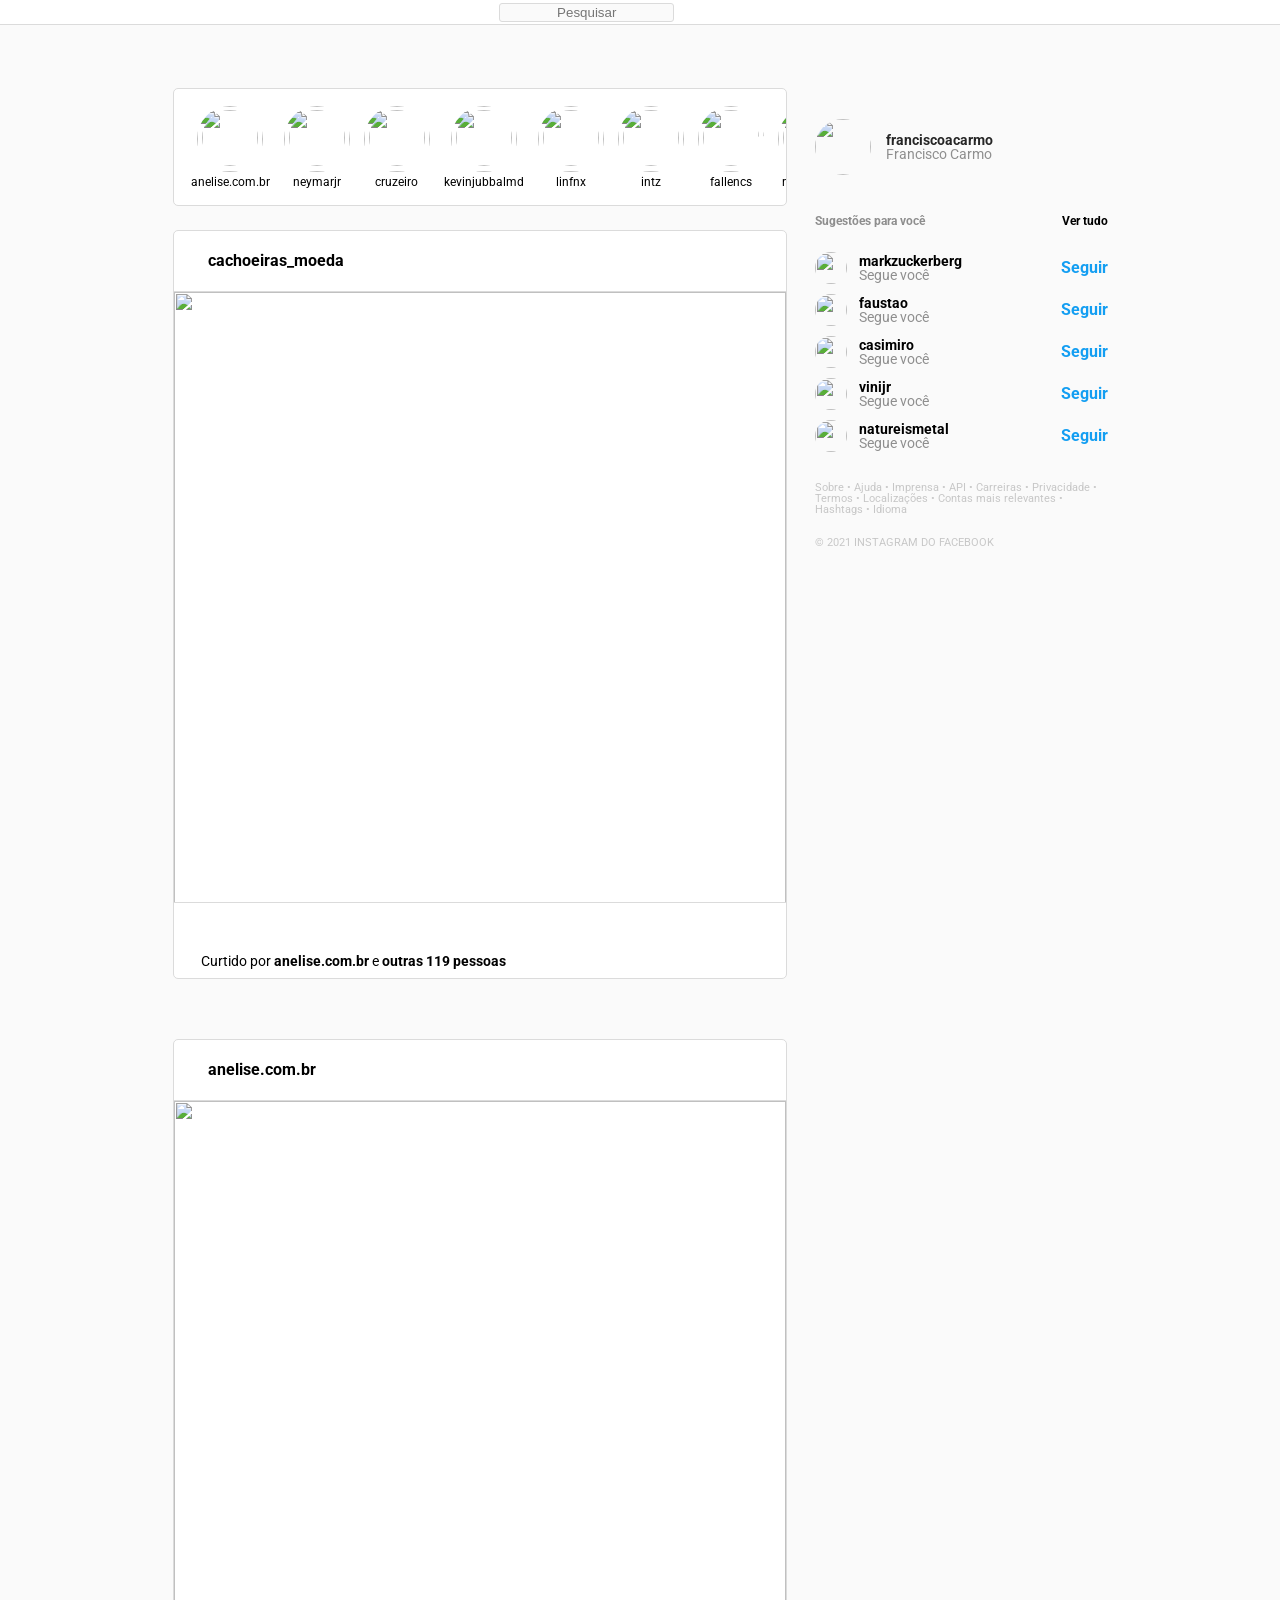
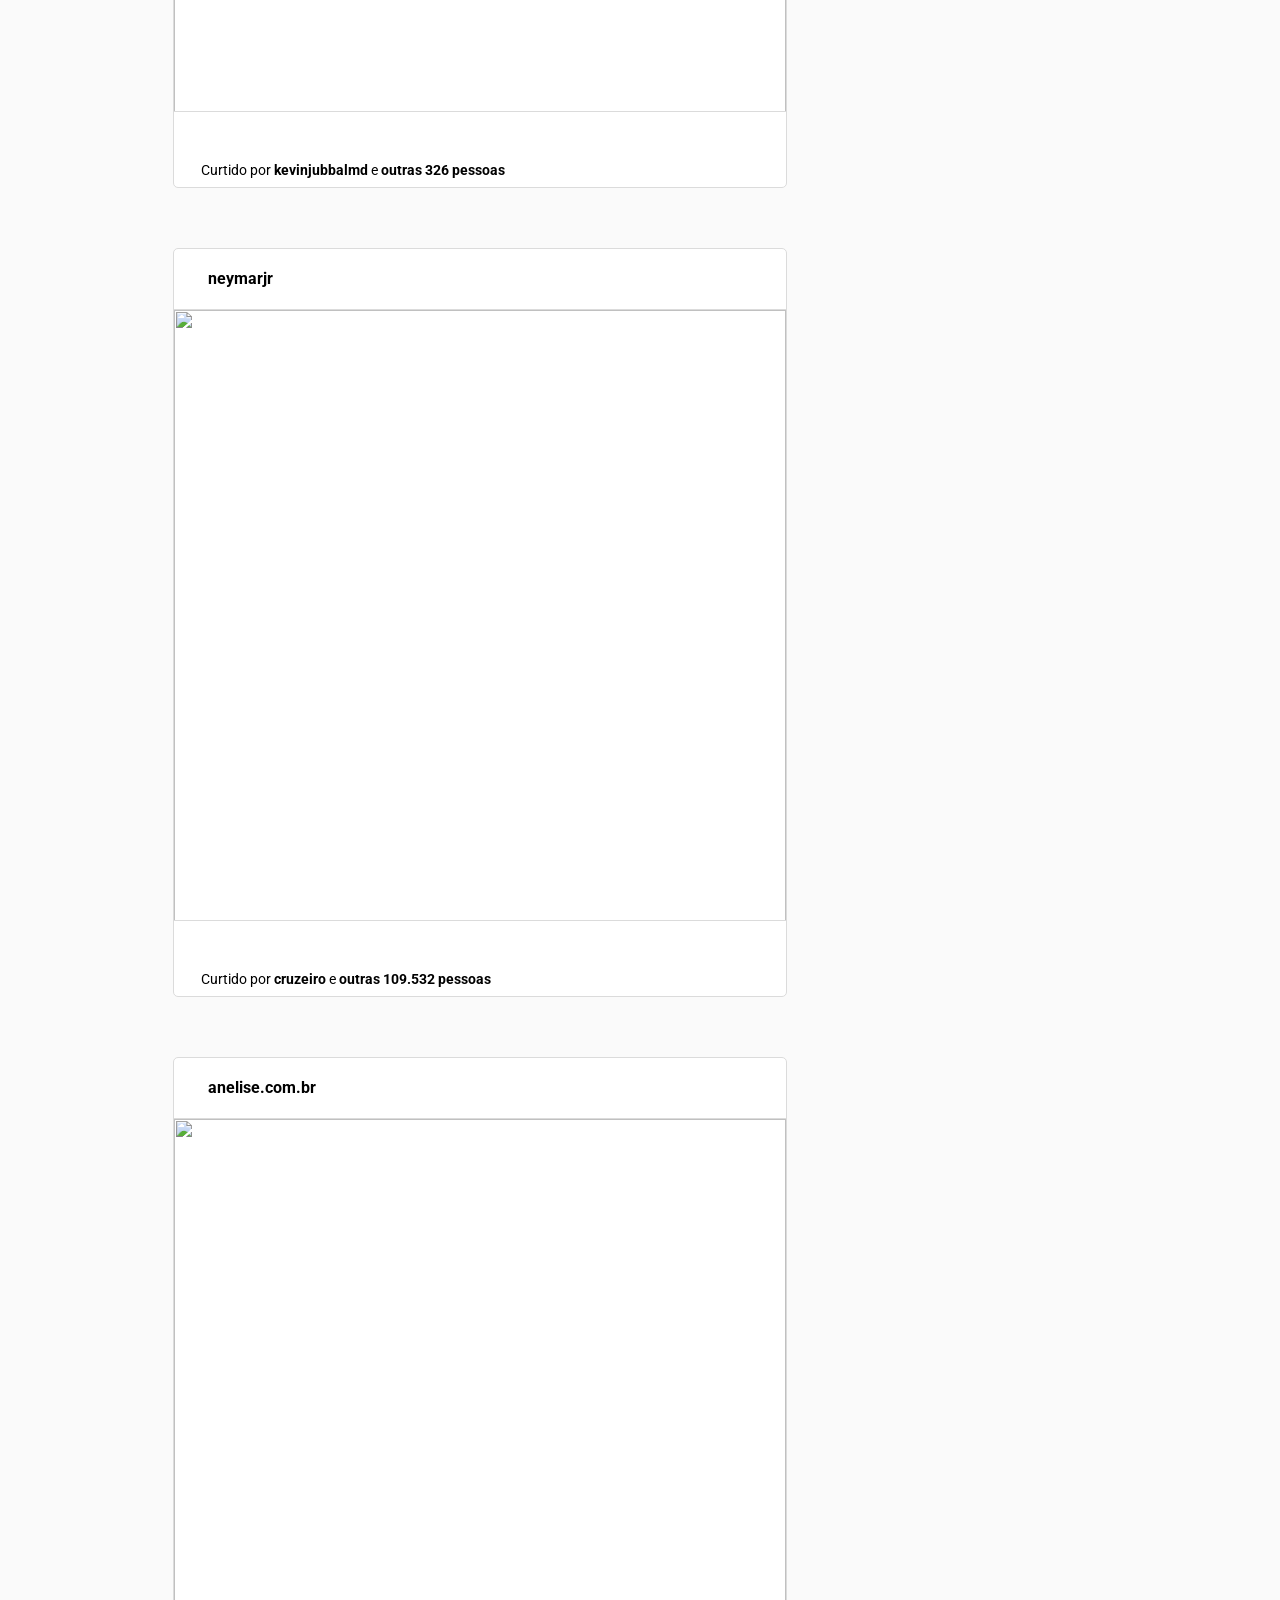
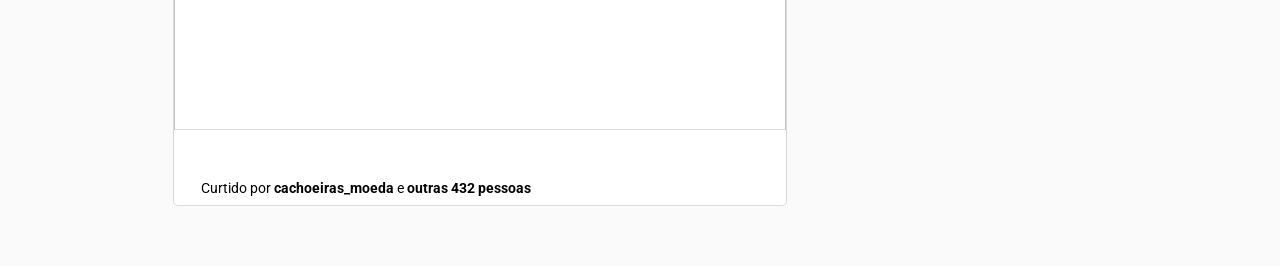
==== commit 7f8994fa: "adiciona likes realisticos" ====
--- a/app.html
+++ b/app.html
@@ -196,12 +196,12 @@
               </div>
               <div class="liked">
                 <div class="likedImage">
-                  <img src="images/kevinjubbal.jpg" alt="" />
+                  <img src="images/anelise.jpeg" alt="" />
                 </div>
                 <div class="likedBy">
                   <p>
-                    Curtido por <em>KevinJubbalMD</em> e
-                    <em>outras 101.532 pessoas</em>
+                    Curtido por <em>anelise.com.br</em> e
+                    <em>outras 119 pessoas</em>
                   </p>
                 </div>
               </div>
@@ -244,8 +244,8 @@
                 </div>
                 <div class="likedBy">
                   <p>
-                    Curtido por <em>KevinJubbalMD</em> e
-                    <em>outras 101.532 pessoas</em>
+                    Curtido por <em>kevinjubbalmd</em> e
+                    <em>outras 326 pessoas</em>
                   </p>
                 </div>
               </div>
@@ -284,12 +284,12 @@
               </div>
               <div class="liked">
                 <div class="likedImage">
-                  <img src="images/kevinjubbal.jpg" alt="" />
+                  <img src="images/Logo_Cruzeiro_1996.png" alt="" />
                 </div>
                 <div class="likedBy">
                   <p>
-                    Curtido por <em>KevinJubbalMD</em> e
-                    <em>outras 101.532 pessoas</em>
+                    Curtido por <em>cruzeiro</em> e
+                    <em>outras 109.532 pessoas</em>
                   </p>
                 </div>
               </div>
@@ -329,12 +329,12 @@
               </div>
               <div class="liked">
                 <div class="likedImage">
-                  <img src="images/kevinjubbal.jpg" alt="" />
+                  <img src="images/moeda.jpg" alt="" />
                 </div>
                 <div class="likedBy">
                   <p>
-                    Curtido por <em>KevinJubbalMD</em> e
-                    <em>outras 101.532 pessoas</em>
+                    Curtido por <em>cachoeiras_moeda</em> e
+                    <em>outras 432 pessoas</em>
                   </p>
                 </div>
               </div>
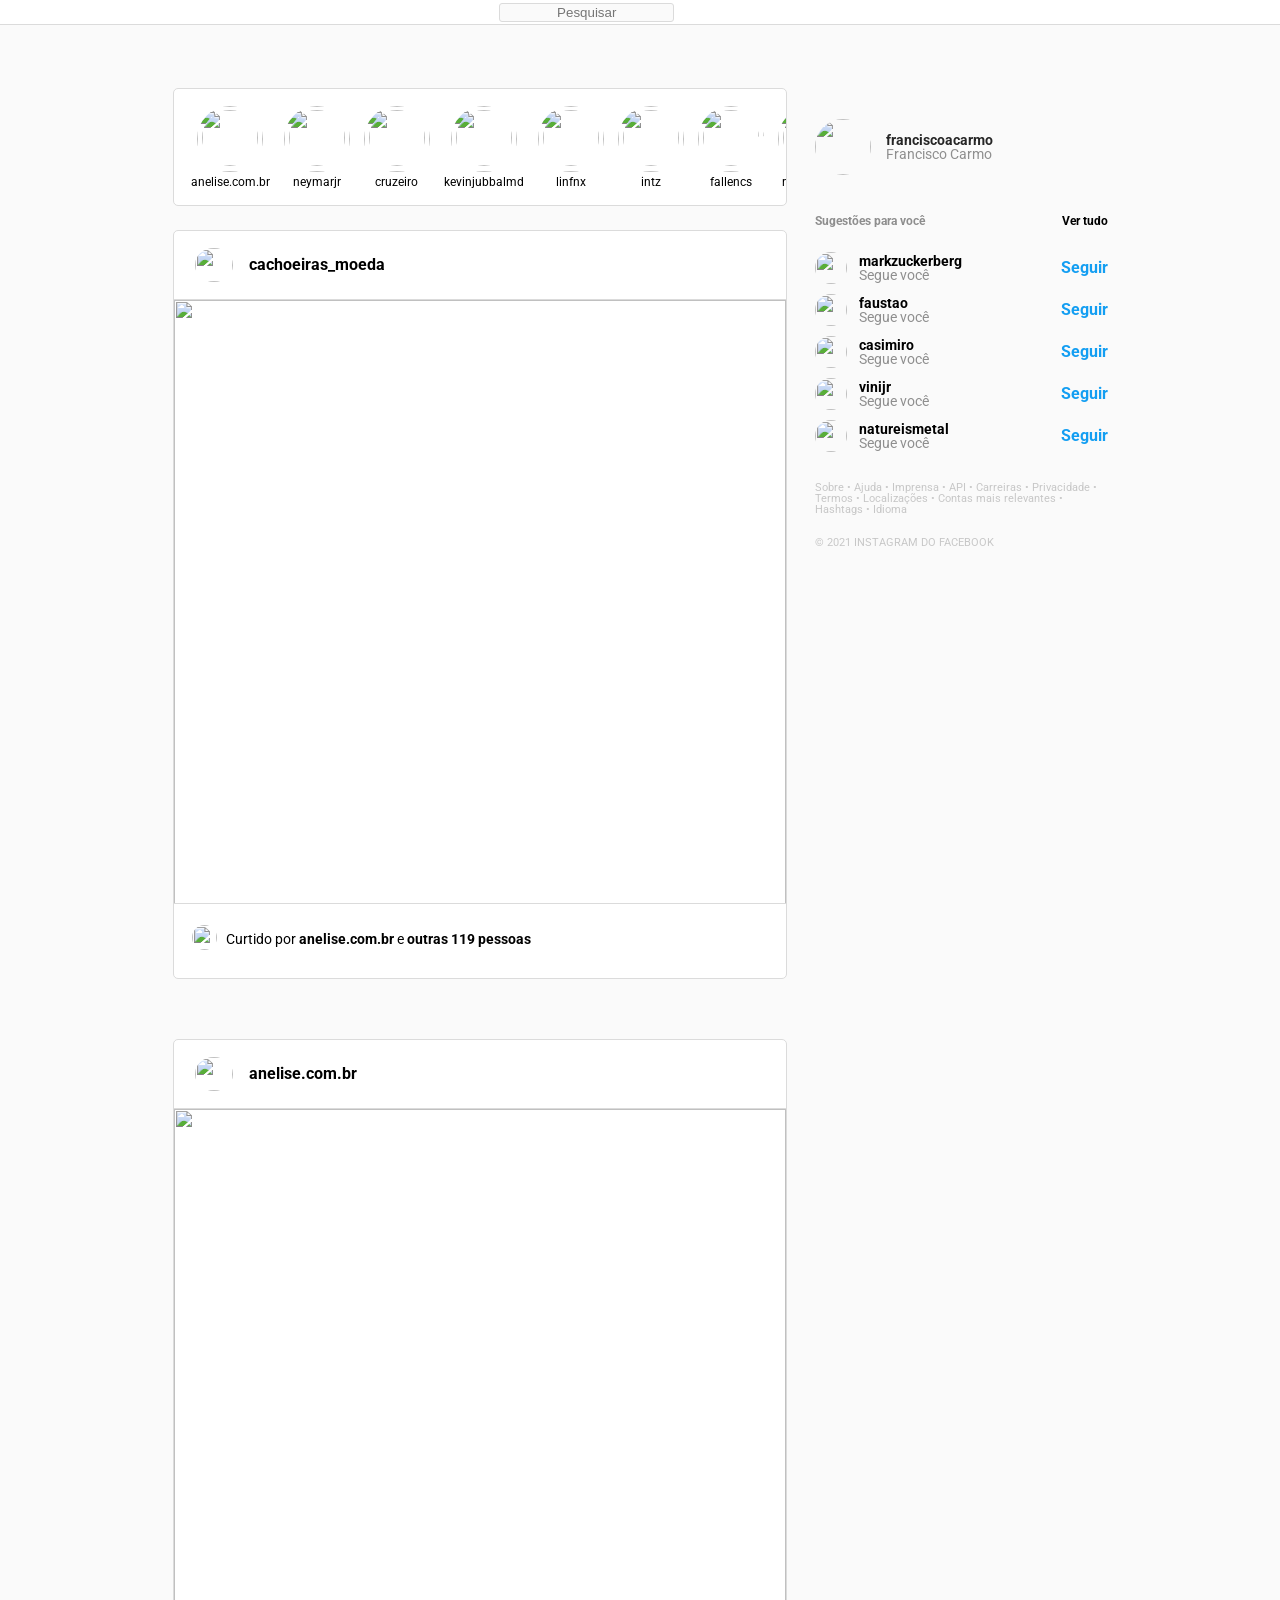
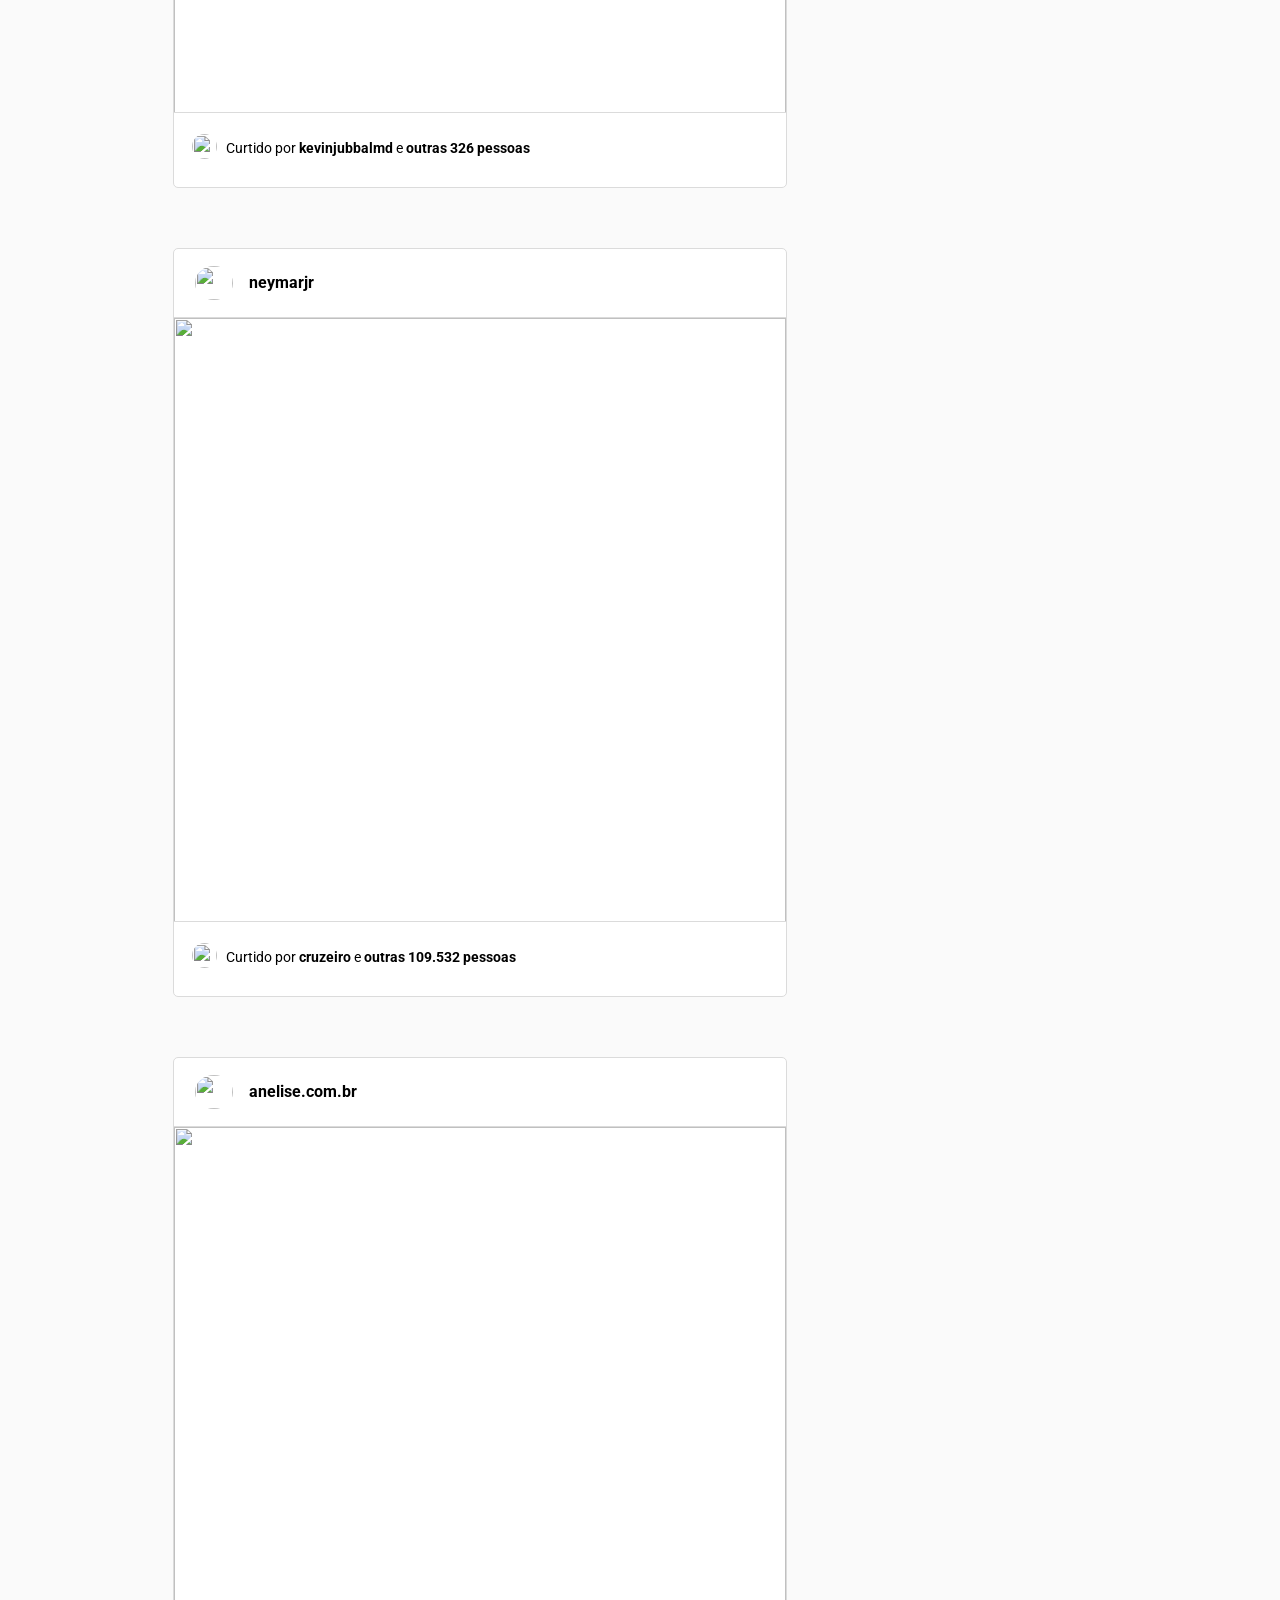
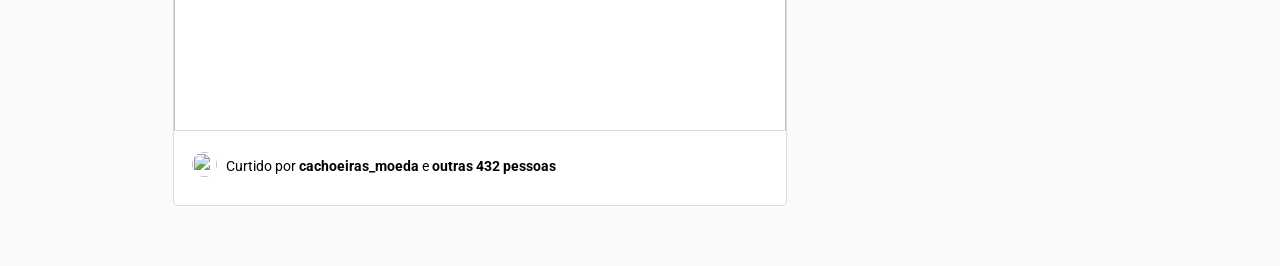
==== commit 3be82e3f: "adiciona layouts medio e mobile" ====
--- a/app.html
+++ b/app.html
@@ -14,6 +14,9 @@
       href="https://fonts.googleapis.com/css2?family=Roboto:ital,wght@0,100;0,300;0,400;0,500;0,700;1,100;1,300;1,400;1,500;1,700&display=swap"
       rel="stylesheet"
     />
+    <link rel="icon" href="images/Instagram-Icon.png">
+
+
   </head>
 
   <body>
@@ -33,6 +36,10 @@
             <ion-icon name="paper-plane-outline"></ion-icon>
           </div>
         </div>
+        <div class="directMobile">
+          <ion-icon name="paper-plane-outline"></ion-icon>
+        </div>
+
         <div class="headerRight">
           <div class="explore">
             <ion-icon name="compass-outline"></ion-icon>
@@ -427,6 +434,21 @@
       </div>
     </div>
 
+    <div class="mobileMenu">
+      <div>
+        <ion-icon name="home"></ion-icon>
+      </div>
+      <div>
+        <ion-icon name="search-outline"></ion-icon>
+      </div>
+      <div>
+        <ion-icon name="add-circle-outline"></ion-icon>      </div>
+      <div>
+        <ion-icon name="heart-outline"></ion-icon>      </div>
+      <div>
+        <ion-icon name="person-outline"></ion-icon>      </div>
+    </div>
+
     <!-- Adiciona ion icons-->
     <script src="https://unpkg.com/ionicons@5.4.0/dist/ionicons.js"></script>
   </body>
--- a/style.css
+++ b/style.css
@@ -11,6 +11,11 @@
   margin: 0 auto;
   align-items: center;
 }
+
+.mobileMenu {
+  display: none;
+}
+
 header {
   width: 100%;
 
@@ -69,6 +74,10 @@
   justify-content: space-between;
   align-items: center;
   width: 12.5%;
+}
+
+.directMobile {
+  display: none;
 }
 
 /* Começo do conteúdo*/
@@ -185,7 +194,7 @@
 }
 
 .postHeader {
-  height: 61px;
+  height: 70px;
   display: flex;
   justify-content: space-between;
   align-items: center;
@@ -193,7 +202,7 @@
   border-bottom: solid 1px #dbdbdb;
 }
 .profile {
-  height: 72%;
+  height: 60%;
   display: flex;
   align-items: center;
 }
@@ -201,8 +210,9 @@
 .profile img {
   border: #979797;
   border-radius: 50%;
-  margin-right: 0.8rem;
+  margin-right: 1rem;
   height: 100%;
+  width: 38px;
 }
 
 h3 {
@@ -239,7 +249,8 @@
 }
 
 .postBottom .postMenuLeft {
-  width: 16%;
+  width: 20%;
+  min-width: 85px;
 
   display: flex;
   justify-content: space-between;
@@ -249,6 +260,7 @@
   display: flex;
   justify-content: flex-start;
   align-items: center;
+  margin-bottom: 1rem;
 }
 
 .liked p {
@@ -260,6 +272,7 @@
 }
 .likedImage img {
   height: 25px;
+  width: 25px;
   border: #979797;
   border-radius: 50%;
   margin-right: 0.6rem;
@@ -352,3 +365,103 @@
 
   margin-top: 25px;
 }
+
+/* display médio */
+
+@media (max-width: 935px) {
+  .sidebar {
+    display: none;
+  }
+
+  body {
+    width: 100%;
+  }
+
+  .pagina {
+    display: flex;
+    flex-direction: column;
+    align-items: center;
+  }
+}
+
+@media (max-width: 614px) {
+  .headerContent {
+    justify-content: space-between;
+    width: 100%;
+
+    padding: 0 4%;
+  }
+
+  .headerCenter {
+    justify-content: center;
+  }
+
+  .iconInsta {
+    border-right: none;
+  }
+
+  .direct {
+    display: none;
+  }
+
+  .directMobile {
+    display: initial;
+  }
+
+  .search {
+    display: none;
+  }
+
+  .headerRight {
+    display: none;
+  }
+
+  .pagina {
+    margin-top: 52px;
+  }
+
+  .stories {
+    margin-bottom: 0;
+    background-color: transparent;
+    border: none;
+  }
+
+  .seta {
+    display: none;
+  }
+
+  .conteudo {
+    width: 100%;
+  }
+
+  .post {
+    height: auto;
+    margin-bottom: 8%;
+  }
+
+  .photo img {
+    height: auto;
+    max-height: 85vh;
+  }
+
+  .mobileMenu {
+    width: 100%;
+    height: 7%;
+
+    display: flex;
+    justify-content: space-around;
+    align-items: center;
+
+    bottom: 0;
+    left: 0;
+    background-color: #ffffff;
+    display: flex;
+    border-top: #dbdbdb 1px solid;
+    position: fixed;
+    z-index: 5;
+  }
+
+  .conteudo {
+    margin-bottom: 20px;
+  }
+}
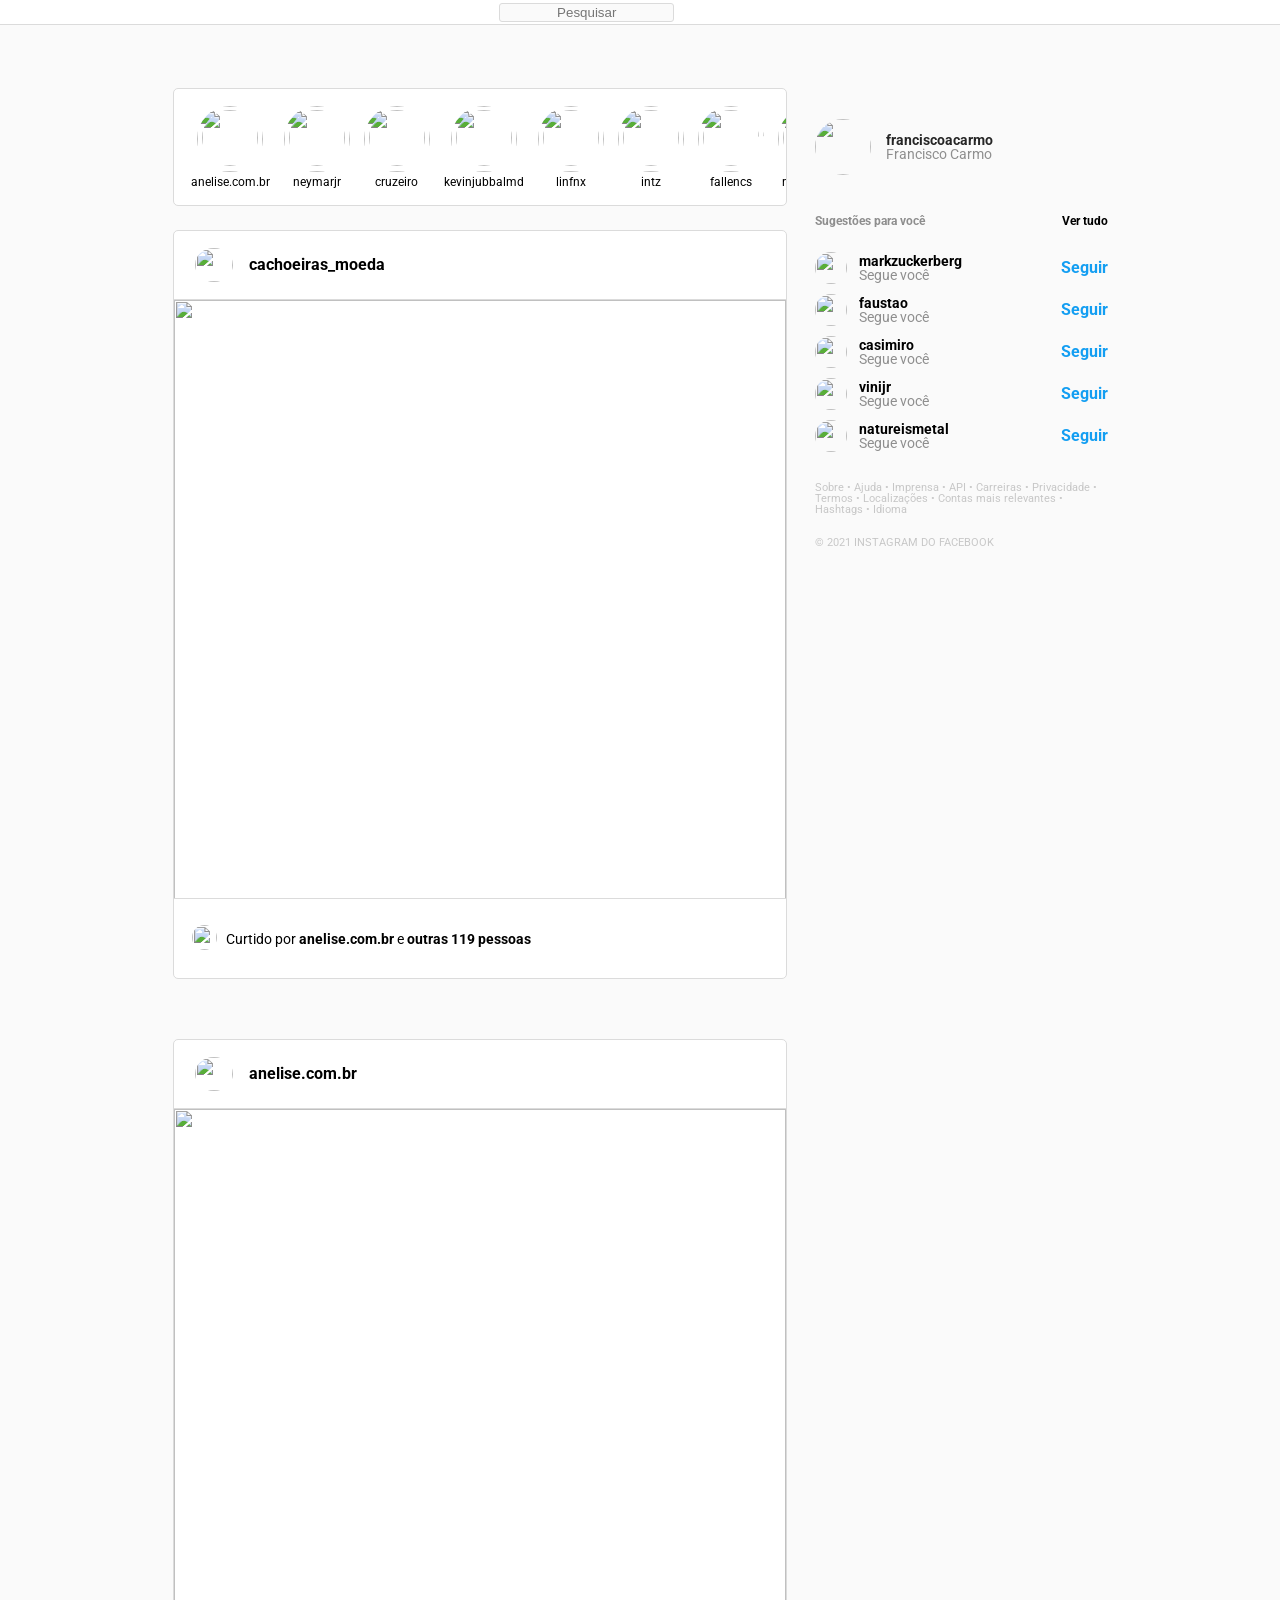
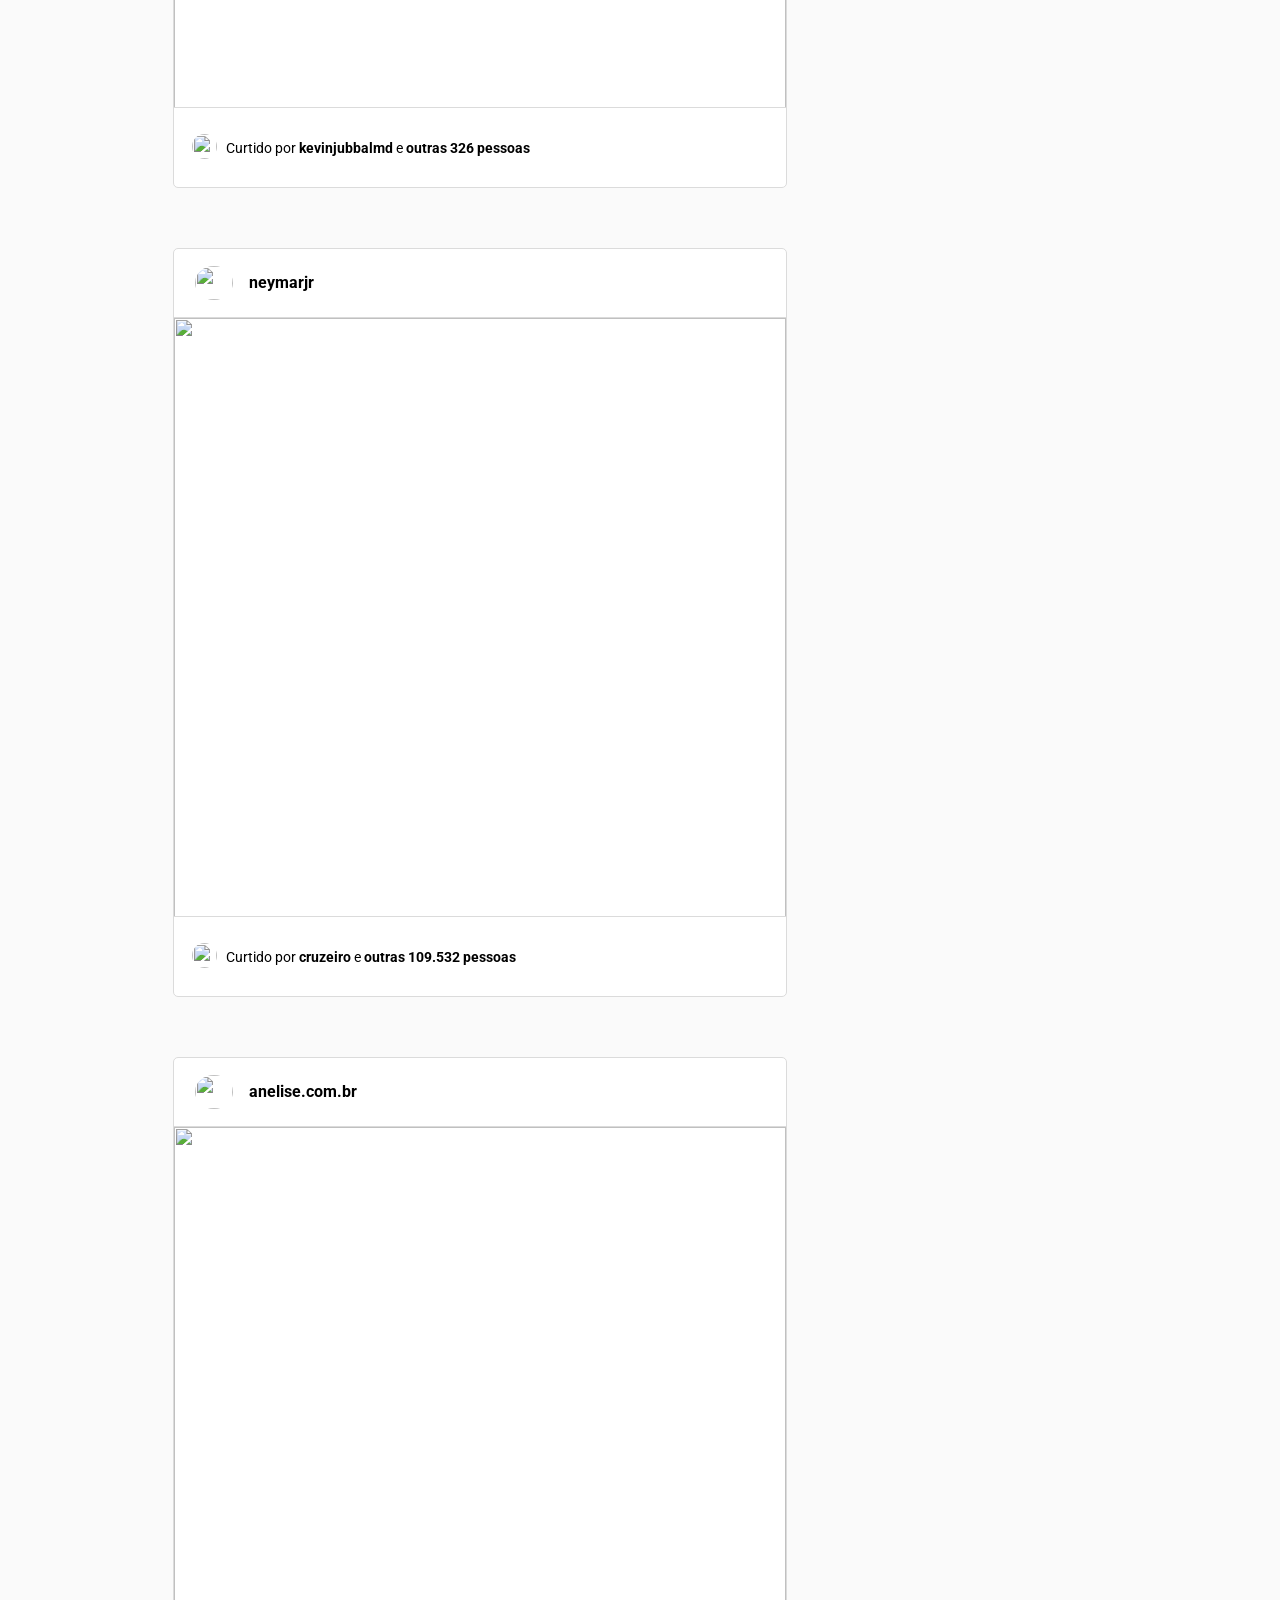
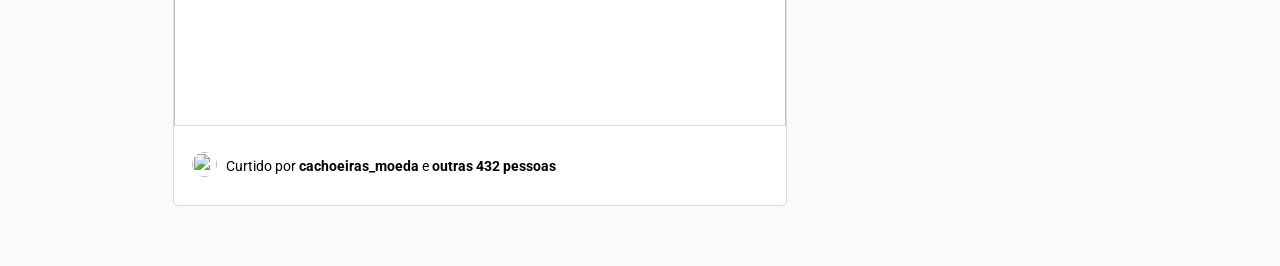
==== commit a84f9ba2: "ajustes finos de fim da noite" ====
--- a/app.html
+++ b/app.html
@@ -14,9 +14,7 @@
       href="https://fonts.googleapis.com/css2?family=Roboto:ital,wght@0,100;0,300;0,400;0,500;0,700;1,100;1,300;1,400;1,500;1,700&display=swap"
       rel="stylesheet"
     />
-    <link rel="icon" href="images/Instagram-Icon.png">
-
-
+    <link rel="icon" href="images/Instagram-Icon.png" />
   </head>
 
   <body>
@@ -56,19 +54,15 @@
 
     <div class="pagina">
       <div class="conteudo">
-
         <!-- STORIES-->
 
         <div class="stories">
-
-<!-- SETA-->
-<div class="seta">
-  <div>
-    <ion-icon name="chevron-forward-circle-outline"></ion-icon>
-  </div>
-  
-</div>
-
+          <!-- SETA-->
+          <div class="seta">
+            <div>
+              <ion-icon name="chevron-forward-circle-outline"></ion-icon>
+            </div>
+          </div>
 
           <div class="storieProfile">
             <img
@@ -128,19 +122,26 @@
               src="images/stories_background.jpg"
               alt=""
             />
-            <img id="profilePic" src="images/INTZ_Logo_Principal_2022.png" alt="" />
+            <img
+              id="profilePic"
+              src="images/INTZ_Logo_Principal_2022.png"
+              alt=""
+            />
 
             <p>intz</p>
           </div>
 
-
-          <div class="storieProfile">
-            <img
-              id="storiesBackground"
-              src="images/stories_background.jpg"
-              alt=""
-            />
-            <img id="profilePic" src="images/FalleN_@_PGL_Antwerp_2022_AME_RMR.jpg" alt="" />
+          <div class="storieProfile">
+            <img
+              id="storiesBackground"
+              src="images/stories_background.jpg"
+              alt=""
+            />
+            <img
+              id="profilePic"
+              src="images/FalleN_@_PGL_Antwerp_2022_AME_RMR.jpg"
+              alt=""
+            />
 
             <p>fallencs</p>
           </div>
@@ -166,12 +167,10 @@
 
             <p>lucaspaqueta</p>
           </div>
-          
         </div>
 
         <!-- POSTS-->
         <div class="posts">
-
           <!--POST 1-->
           <div class="post">
             <div class="postHeader">
@@ -229,10 +228,7 @@
               </div>
             </div>
             <div class="photo">
-              <img
-                src="images/flor.jpg"
-                alt=""
-              />
+              <img src="images/flor.jpg" alt="" />
             </div>
             <div class="postBottom">
               <div class="postMenu">
@@ -259,9 +255,9 @@
             </div>
           </div>
 
-                    <!--POST 3-->
-
-            <div class="post">
+          <!--POST 3-->
+
+          <div class="post">
             <div class="postHeader">
               <div class="profile">
                 <img src="images/neymar.jpg" alt="" />
@@ -273,10 +269,7 @@
               </div>
             </div>
             <div class="photo">
-              <img
-                src="images/neymarjogo.jpg"
-                alt=""
-              />
+              <img src="images/neymarjogo.jpg" alt="" />
             </div>
             <div class="postBottom">
               <div class="postMenu">
@@ -303,7 +296,7 @@
             </div>
           </div>
 
-                    <!--POST 4-->
+          <!--POST 4-->
 
           <div class="post">
             <div class="postHeader">
@@ -317,11 +310,7 @@
               </div>
             </div>
             <div class="photo">
-              <img
-                src="images/carrancas.jpg"
-                alt=""
-        
-              />
+              <img src="images/carrancas.jpg" alt="" />
             </div>
             <div class="postBottom">
               <div class="postMenu">
@@ -361,7 +350,7 @@
           </div>
         </div>
 
-              <!-- SUGESTOES-->
+        <!-- SUGESTOES-->
 
         <div class="suggestionsForYou">
           <h3>Sugestões para você</h3>
@@ -370,7 +359,10 @@
         <div class="suggestionList">
           <div class="suggestion">
             <div class="suggestionProfiles">
-              <img src="images/Mark_Zuckerberg_F8_2018_Keynote_(cropped_2).jpg" alt="" />
+              <img
+                src="images/Mark_Zuckerberg_F8_2018_Keynote_(cropped_2).jpg"
+                alt=""
+              />
               <div>
                 <h3>markzuckerberg</h3>
                 <p>Segue você</p>
@@ -424,29 +416,32 @@
           </div>
         </div>
         <div class="info">
-            <p>Sobre • Ajuda • Imprensa • API • Carreiras • Privacidade •
-                Termos • Localizações • Contas mais relevantes • Hashtags • 
-                Idioma</p>
-                <br><br>
-            <p>        © 2021 INSTAGRAM DO FACEBOOK
-            </p>
-   
+          <p>
+            Sobre • Ajuda • Imprensa • API • Carreiras • Privacidade • Termos •
+            Localizações • Contas mais relevantes • Hashtags • Idioma
+          </p>
+          <br /><br />
+          <p>© 2021 INSTAGRAM DO FACEBOOK</p>
+        </div>
       </div>
-    </div>
-
-    <div class="mobileMenu">
-      <div>
-        <ion-icon name="home"></ion-icon>
+
+      <div class="mobileMenu">
+        <div>
+          <ion-icon name="home"></ion-icon>
+        </div>
+        <div>
+          <ion-icon name="search-outline"></ion-icon>
+        </div>
+        <div>
+          <ion-icon name="add-circle-outline"></ion-icon>
+        </div>
+        <div>
+          <ion-icon name="heart-outline"></ion-icon>
+        </div>
+        <div>
+          <ion-icon name="person-outline"></ion-icon>
+        </div>
       </div>
-      <div>
-        <ion-icon name="search-outline"></ion-icon>
-      </div>
-      <div>
-        <ion-icon name="add-circle-outline"></ion-icon>      </div>
-      <div>
-        <ion-icon name="heart-outline"></ion-icon>      </div>
-      <div>
-        <ion-icon name="person-outline"></ion-icon>      </div>
     </div>
 
     <!-- Adiciona ion icons-->
--- a/style.css
+++ b/style.css
@@ -88,7 +88,8 @@
   display: flex;
   justify-content: space-between;
 
-  margin-top: 88px;
+  margin-top: 88px;;
+
 }
 
 .conteudo {
@@ -125,7 +126,7 @@
   height: 23px;
   width: 22px;
   background-color: white;
-  box-shadow: -1px 1px 1px 1px ##e8e8e8;
+  text-shadow;: -1px 1px 1px 1px ##e8e8e8;
   border-radius: 50%;
   z-index: 3;
   position: absolute;
@@ -233,7 +234,7 @@
 }
 
 .postBottom {
-  height: 76px;
+  height: 81px;
   display: flex;
   flex-direction: column;
   justify-content: space-between;
@@ -285,6 +286,7 @@
 
   display: flex;
   flex-direction: column;
+
 }
 
 .yourProfile {
@@ -340,7 +342,7 @@
 
 .suggestionProfiles {
   display: flex;
-  height: 32x;
+  height: 32px;
   width: 70%;
   align-items: center;
   font-size: 14px;
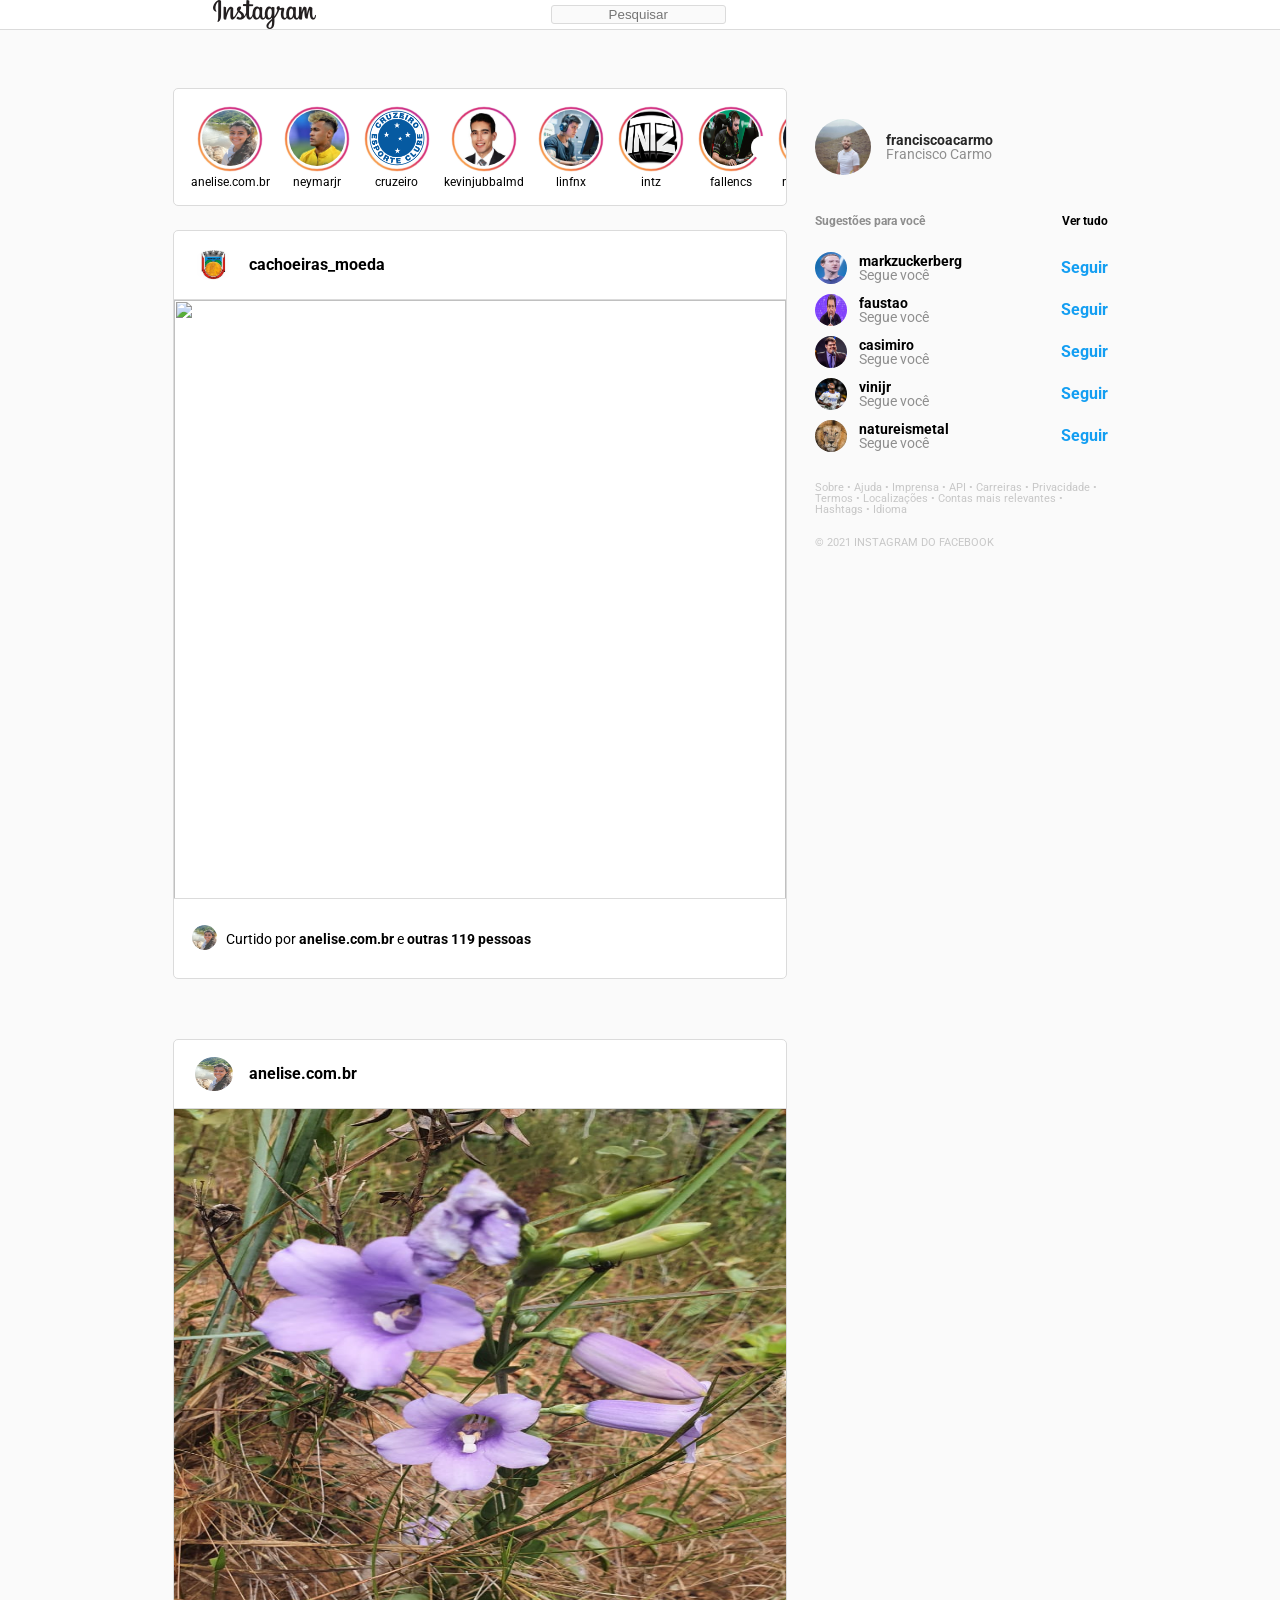
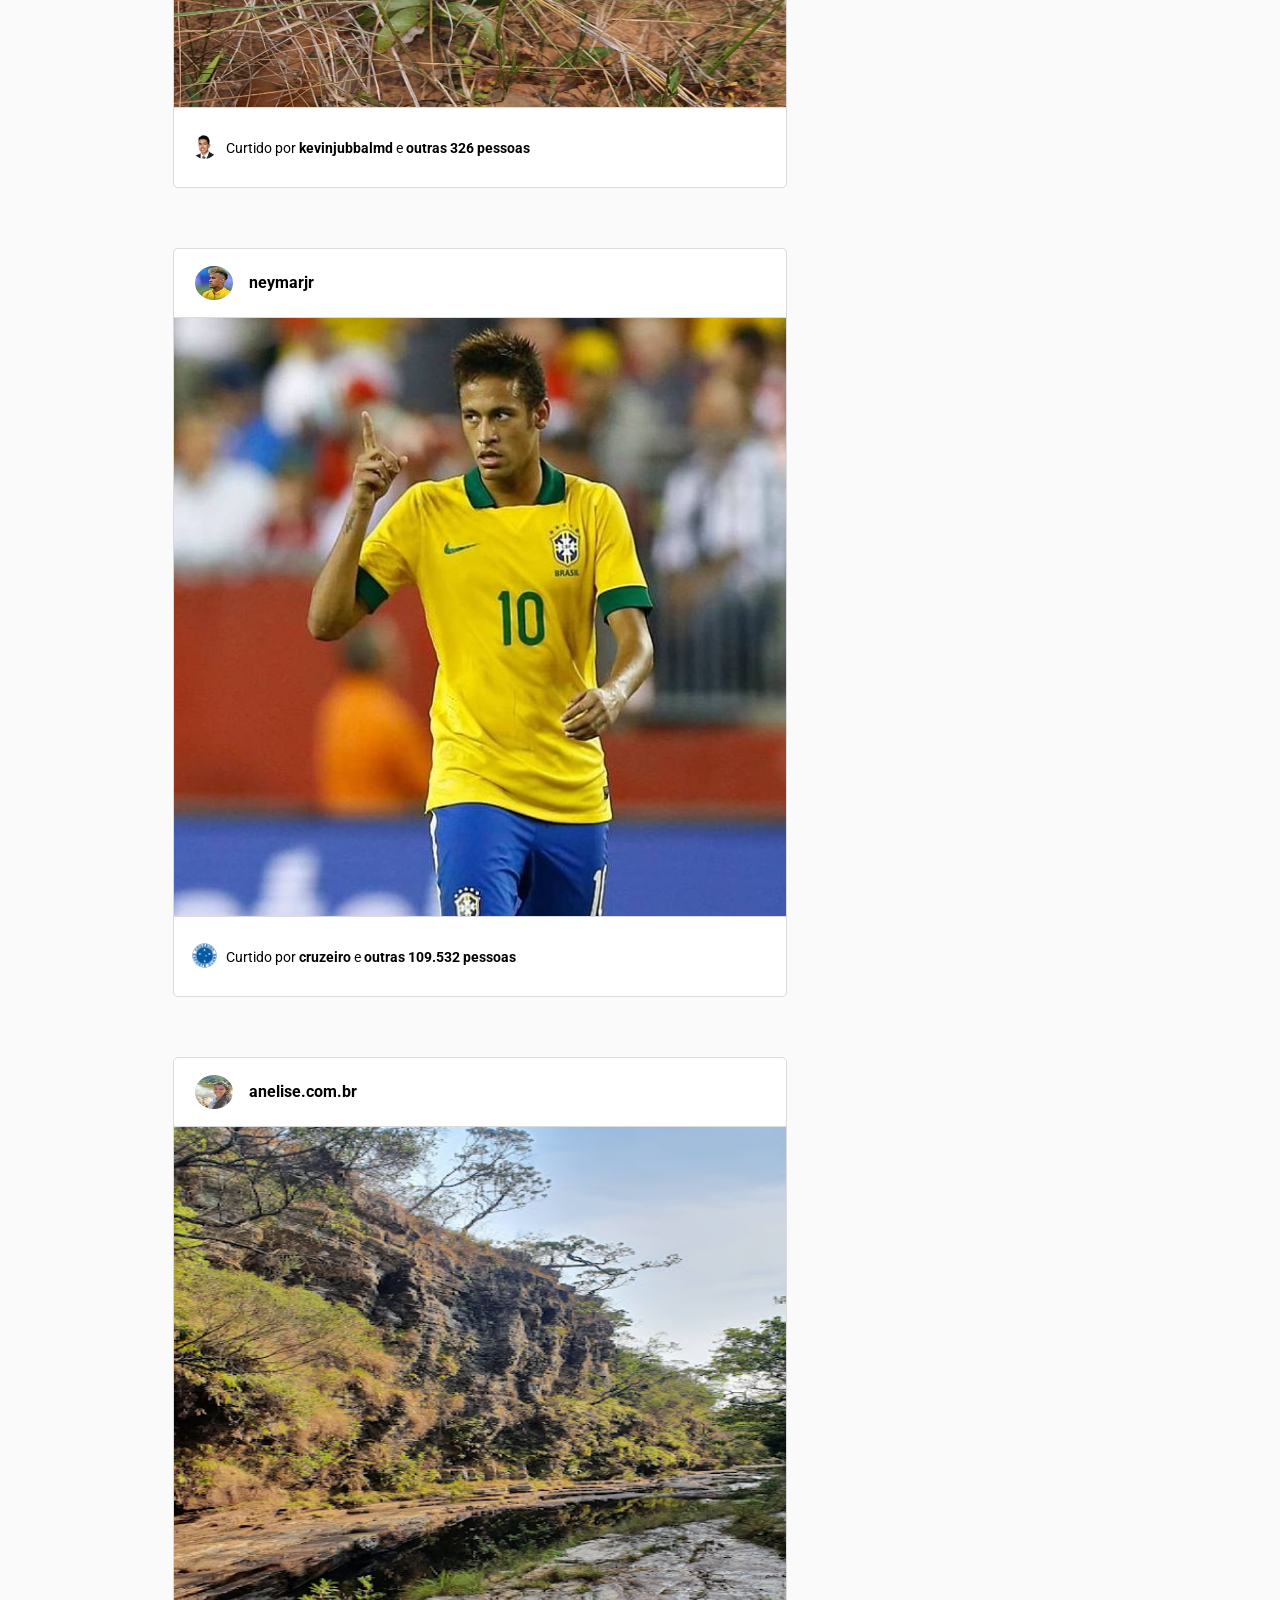
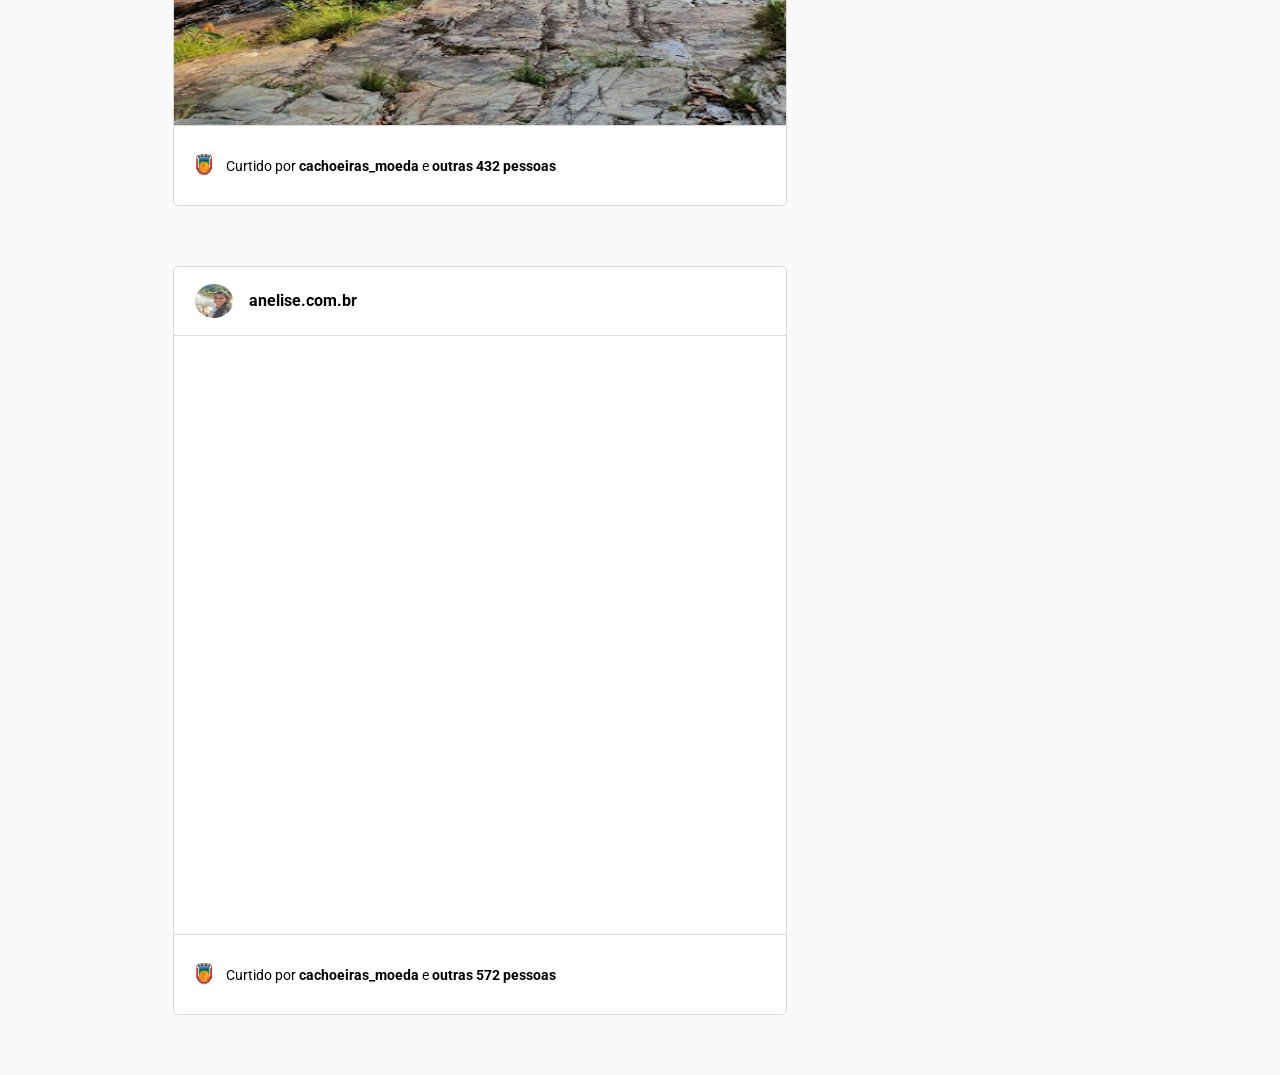
==== commit aa38aa07: "adiciona video" ====
--- a/app.html
+++ b/app.html
@@ -336,6 +336,56 @@
               </div>
             </div>
           </div>
+
+          <!-- POST 5-->
+          <div class="post">
+            <div class="postHeader">
+              <div class="profile">
+                <img src="images/anelise.jpeg" alt="" />
+                <h3>anelise.com.br</h3>
+              </div>
+
+              <div>
+                <ion-icon name="ellipsis-horizontal"></ion-icon>
+              </div>
+            </div>
+            <div class="photo">
+              <!--video-->
+              <video
+                muted="true"
+                playsinline
+                preload="auto"
+                autoplay
+                loop="true"
+              >
+                <source src="videos/video.mp4" />
+                <source src="videos/video.ogv" />
+              </video>
+            </div>
+            <div class="postBottom">
+              <div class="postMenu">
+                <div class="postMenuLeft">
+                  <ion-icon name="heart-outline"></ion-icon>
+                  <ion-icon name="chatbubble-outline"></ion-icon>
+                  <ion-icon name="paper-plane-outline"></ion-icon>
+                </div>
+                <div class="postMenuRight">
+                  <ion-icon name="bookmark-outline"></ion-icon>
+                </div>
+              </div>
+              <div class="liked">
+                <div class="likedImage">
+                  <img src="images/moeda.jpg" alt="" />
+                </div>
+                <div class="likedBy">
+                  <p>
+                    Curtido por <em>cachoeiras_moeda</em> e
+                    <em>outras 572 pessoas</em>
+                  </p>
+                </div>
+              </div>
+            </div>
+          </div>
         </div>
       </div>
 
--- a/style.css
+++ b/style.css
@@ -233,6 +233,12 @@
   height: 612px;
 }
 
+.photo video {
+  object-fit: ;
+  width: 100%;
+  height: 612px;
+}
+
 .postBottom {
   height: 81px;
   display: flex;
@@ -283,9 +289,13 @@
 
 .sidebar {
   width: 293px;
-
-  display: flex;
-  flex-direction: column;
+  height: 500px;
+
+  display: flex;
+  flex-direction: column;
+  position: sticky;
+        position: -webkit-sticky;
+        top: 88px; 
 
 }
 
